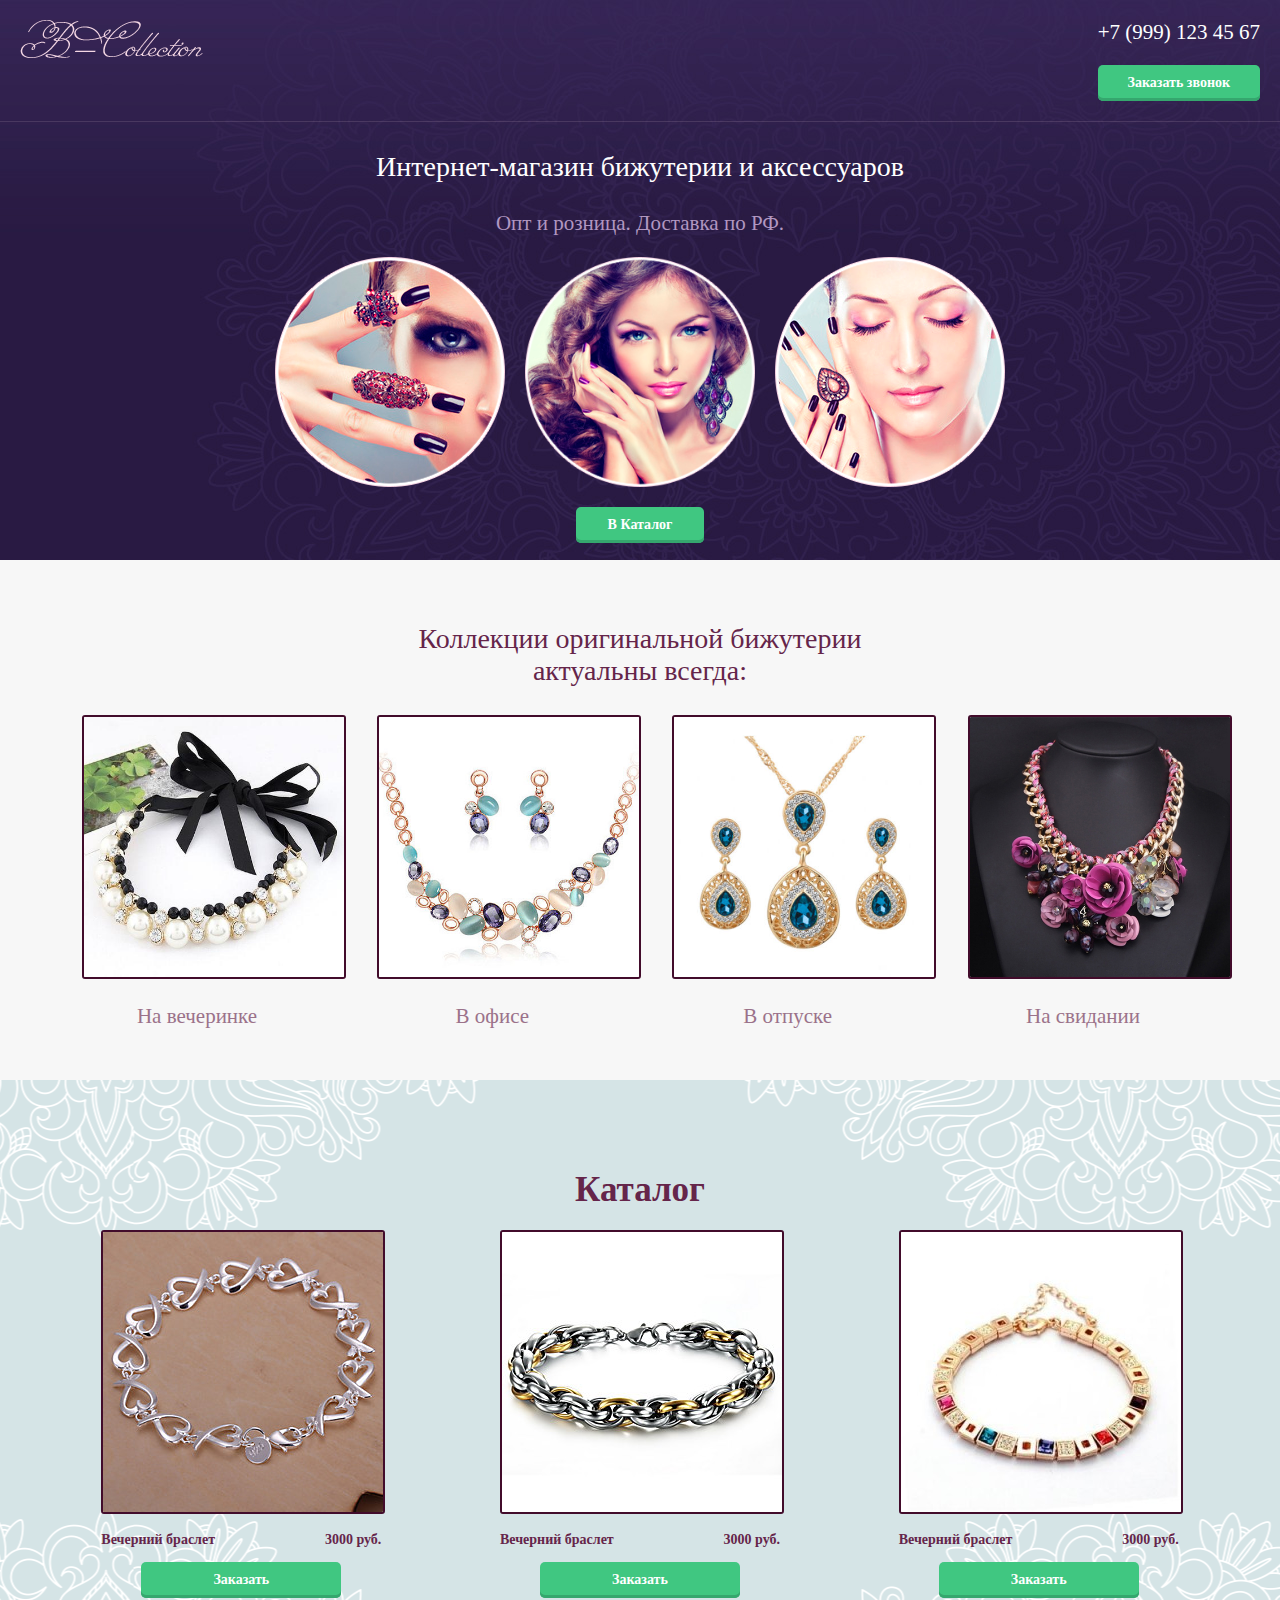
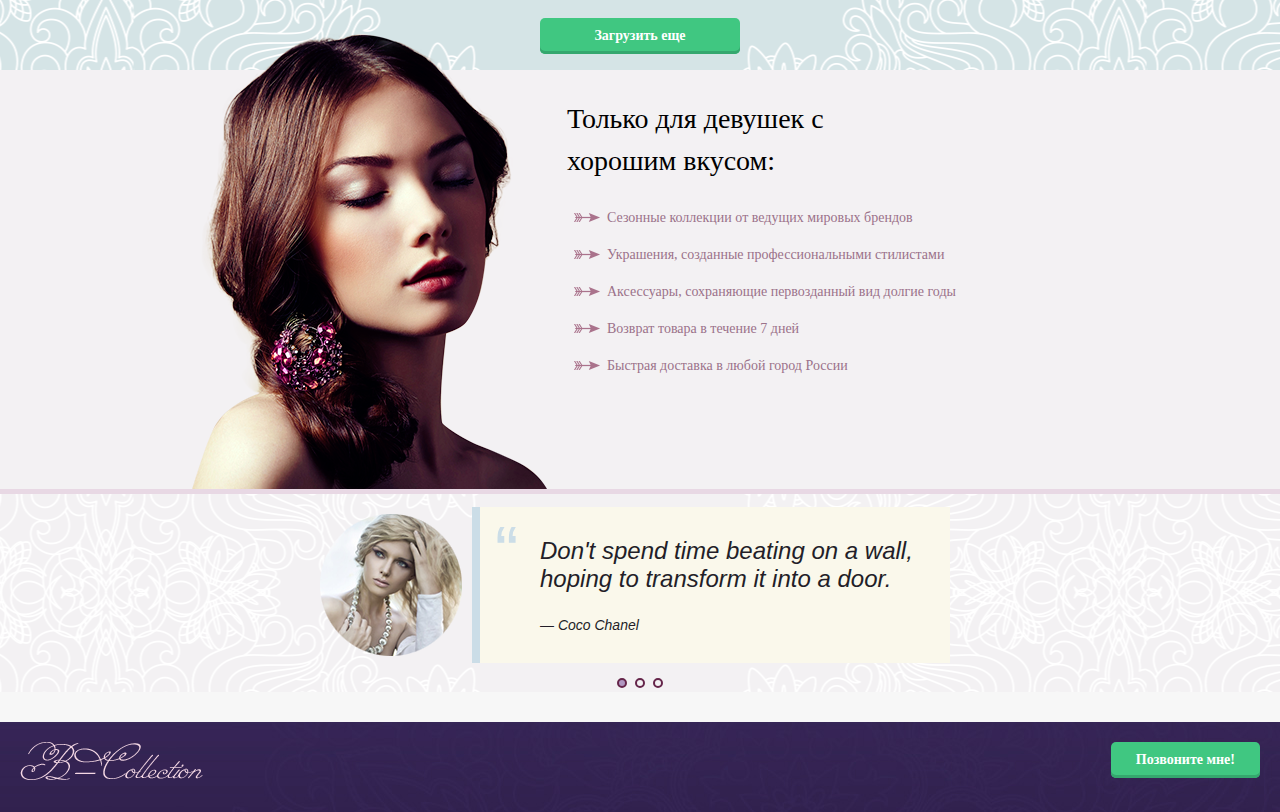
==== index.html @ 9583d6d8 "Готовый дизайн" ====
<!DOCTYPE html>
<html lang="en">

<head>
	<meta charset="UTF-8">
	<meta name="viewport" content="width=device-width, initial-scale=1">
	<title>Интернет-магазин бижутерии и аксессуаров</title>
	<link rel="stylesheet" type="text/css" href="css/style.css">
	<link rel="stylesheet" href="css/unslider.css">
<link rel="stylesheet" href="css/unslider-dots.css">
</head>

<body class="page">
	<header class="page__header">
		<div class="header-data">
			<div class="header__logo">
				<div class="header__logo_img">
					<a href="#"><img src="images/logo.png" alt="Логотип" class="logo__img"></a>
				</div>
			</div>
			<div class="header__links">
				<div class="links_phone">
					<a class="phone" href="tel:+79991234567">+7 (999) 123 45 67</a>
				</div>
				<div class="links_feedback">
					<a href="#" class="submit links__feedback_button">Заказать звонок</a>
				</div>
			</div>
		</div>
		<div class="header-catalog">
			<div class="header-line"></div>  
			<div class="catalog-about">
				<p class="about_p">Интернет-магазин бижутерии и аксессуаров</p>
			</div>
			<div class="catalog-delivery">
				<p class="delivery_p">Опт и розница. Доставка по РФ.</p>
			</div>
			<div class="catalog-images">
				<img src="images/catalog-1.png" alt="Логотип" class="catalog-images__all catalog-images__img1">
				<img src="images/catalog-2.png" alt="Логотип" class="catalog-images__all catalog-images__img2">
				<img src="images/catalog-3.png" alt="Логотип" class="catalog-images__all catalog-images__img3">
			</div>
			<div class="catalog-input">
				<a href="#" class="submit catalog-input_button">В Каталог</a>
			</div>
		</div>
	</header>
	<main class="page-main">
		<section class="main__collection">
			<p class="look_p">Коллекции оригинальной бижутерии <br> актуальны всегда:</p>
			<div class="collection__look_party">
				<div class="party-images">
					<img src="images/party-1.jpg" alt="Логотип" class="party-img">
					<p class="party-p">На вечеринке</p>
				</div>
				<div class="party-images">
					<img src="images/party-2.jpg" alt="Логотип" class="party-img">
					<p class="party-p">В офисе</p>
				</div>
				<div class="party-images">
					<img src="images/party-3.jpg" alt="Логотип" class="party-img">
					<p class="party-p">В отпуске</p>
				</div>
				<div class="party-images">
					<img src="images/party-4.jpg" alt="Логотип" class="party-img ">
					<p class="party-p">На свидании</p>
				</div>
			</div>
		</section>

		<section class="main__catalog">
			<p class="catalog_p">Каталог</p>
			<div class="collection__look_party">
				<div class="collection__catalog-images">
					<img src="images/catalog-1.jpg" alt="Логотип" class="catalog-img">
					<div class="collection-about">
						<p class="about-p">Вечерний браслет</p>
						<p class="collection-price">3000 руб.</p>
						<a href="#" class="submit look_order_button">Заказать</a>
					</div>
				</div>
				<div class="collection__catalog-images">
					<img src="images/catalog-2.jpg" alt="Логотип" class="catalog-img">
					<div class="collection-about">
						<p class="about-p">Вечерний браслет</p>
						<p class="collection-price">3000 руб.</p>
						<a href="#" class="submit look_order_button">Заказать</a>
					</div>
				</div>
				<div class="collection__catalog-images">
					<img src="images/catalog-3.jpg" alt="Логотип" class="catalog-img">
					<div class="collection-about">
						<p class="about-p">Вечерний браслет</p>
						<p class="collection-price">3000 руб.</p>
						<a href="#" class="submit look_order_button">Заказать</a>
					</div>
				</div>
			</div>
			<div class="collection__look_order">
				<a href="#" class="submit look_order_button">Загрузить еще</a>
			</div>
		</section>
		<section class="page-main__list">
			<div class="list_content">
				<div class="list_image"> 
					<img src="images/list.png" alt="" class="list_image_img"></a>
				</div>
				<div class="list_enumeration">
					<p class="list_enumeration__p_enumeration">Только для девушек с <br> хорошим вкусом:</p>
					<ul class="list_enumeration__ul_enumeration">
						<li class="list_enumeration__li">Сезонные коллекции от ведущих мировых брендов</li>
						<li class="list_enumeration__li">Украшения, созданные профессиональными стилистами</li>
						<li class="list_enumeration__li">Аксессуары, сохраняющие первозданный вид долгие годы</li>
						<li class="list_enumeration__li">Возврат товара в течение 7 дней</li>
						<li class="list_enumeration__li">Быстрая доставка в любой город России</li>
					</ul>
				</div> 
			</div>
		</section>
		<section class="main-rewiews">
			<div class="my-slider center-block-main">
				<ul class="rewiews-ul">
					<li>
					<div class="rewiews-content">
							<img src="images/rewiews-1.png" alt="Отзыв 1" class="rewiews__img">
							<blockquote class="blockquote">
							<p class="blockquote_p">Don't spend time beating on a wall, hoping to transform it into a door.</p>
							<footer>— <cite>Coco Chanel</cite></footer>
							</blockquote>
					</div>
					</li>
					<li>
					<div class="rewiews-content">
							<img src="images/rewiews-2.png" alt="Отзыв 1" class="rewiews__img">
							<blockquote class="blockquote">
							<p class="blockquote_p">Don't spend time beating on a wall, hoping to transform it into a door.</p>
							<footer>— <cite>Coco Chanel</cite></footer>
							</blockquote>
					</div>
					</li>
					<li>
					<div class="rewiews-content">
							<img src="images/rewiews-3.png" alt="Отзыв 1" class="rewiews__img">
							<blockquote class="blockquote">
							<p class="blockquote_p">Don't spend time beating on a wall, hoping to transform it into a door.</p>
							<footer>— <cite>Coco Chanel</cite></footer>
							</blockquote>
					</div>
					</li>
				</ul>
			</div>
		</section>
	</main>
	<footer class="page__footer">
		<div class="footer__logo">
			<div class="footer__logo_img">
				<a href="#"><img src="images/logo.png" alt="Логотип" class="logo__img"></a>
			</div>
		</div>
		<div class="header__links">
			<div class="links_feedback">
				<a href="#" class="submit links__feedback_button">Позвоните мне!</a>
			</div>
		</div>
	</footer>
	<script src="http://code.jquery.com/jquery-2.1.4.min.js"></script>
<script src="js/unslider-min.js"></script>
<script>
		jQuery(document).ready(function($) {
			$('.my-slider').unslider({
				autoplay:true,
				arrows:false
			});
		});
</script>

<script>
	function setEqualHeight(columns) { 
		var tallestcolumn = 0; 
		columns.each( function() { 
			currentHeight = $(this).height(); 
			if(currentHeight > tallestcolumn) { tallestcolumn = currentHeight; } } ); 
			columns.height(tallestcolumn); 
		} 
		
		$(document).ready(function() { setEqualHeight($(".block4-main-content")); });
</script>
</body>
</html>
---- css/style.css ----
.page {
    width: 100%;
    margin: 0;
    background-color: #f7f7f7;
    font-family: Oswald, Tahoma;
    font-size: 14px;
}

.page__header {
    height: 560px;
    background-image: url('../images/header-background.jpg');
}

.header__logo {
    float: left;
}

.header__logo_img {
    padding: 20px;
}

.header__links {
    float: right;
    padding: 20px;
}

.links_phone {
    margin-bottom: 20px;
}

.phone {
    font-size: 1.5em;
    text-decoration: none;
    color: white;
}

.submit {
    text-decoration: none;
    padding: 10px 25px 10px 25px;
    border-radius: 5px;
    text-align: center;
    display: inline-block;
}

.links__feedback_button {
    font-weight: 700;
    color: white;
    background: rgb(64, 199, 129);
    box-shadow: 0 -3px rgb(53, 167, 110) inset;
    transition: 0.2s;
    display: block;
}
.header-catalog {
    margin: 0 auto;
    width: 100%;
    clear: both;

}
.header-line {
    min-height: 2px;
    background-repeat: repeat-x;
    background-image: url('../images/header-line.png');
}

.about_p {
    font-size: 2em;
    text-align: center;
    color: white;
}

.delivery_p {
    font-size: 1.5em;
    text-align: center;
    color: #b197c1;
}
.catalog-images {
    width: 730px;
    margin: 0 auto;
    height: 230px;
}
.catalog-images__all {
    width: 230px;
    height: 230px;
    margin-right: 20px;
    float: left;
}

.catalog-images__img3 {
    float: right;
    margin-right: 0;
}
.catalog-input {
    width: 10%;
    margin: 0 auto;
    margin-top: 20px;
}
.catalog-input_button {
    font-weight: 700;
    color: white;
    background: rgb(64, 199, 129);
    box-shadow: 0 -3px rgb(53, 167, 110) inset;
    transition: 0.2s;
    display: block;
}
.main__collection {
    height: 450px;
    padding: 35px 0 35px 0;
}
.look_p {
    font-size: 2em;
    text-align: center;
    color: #65254A;
}
.collection__look_party {
    width: 90%;
    margin: 0 auto;
    display: block;
    text-align: center;
}

.party-images {
    width: 20%;
    margin-right: 5.333%;
    display: inline-block;
    vertical-align: middle;
}
.collection__look_party :last-child {
    margin-right: 0px;
}
.party-img {
    height: 260px;
    width: 260px;
    color: #9b728a;
    border: 2px solid #420C2B;
    border-radius: 3px;
}
.party-p {
    font-size: 1.5em;
    text-align: center;
    color: #9b728a;
}
.main__catalog {
    height: 520px;
    padding: 25px 0 0 0;
    width: 100%;
    padding-top: 70px;
     background: 
    url('../images/page-main__request.png')  50% 0% repeat-x, 
   #d5e4e6 url('../images/page-main__request_bottom.png') 50% 100% repeat-x
}
.collection__catalog-images {
    width: 280px;
    margin-right: 10%;
    display: inline-block;
    vertical-align: middle;
   
}
.catalog-img {
    height: 280px;
    width: 280px;
    color: #9b728a;
    border: 2px solid #420C2B;
    border-radius: 3px;
}
.catalog_p {
    font-size: 2.5em;
    text-align: center;
    color: #65254A;
    margin: 20px;
    font-weight: bold;
}
.collection-about {
    width: 100%;
    font-weight: bold;
    color: #65254A;
}
.about-p {
    display: inline-block;
    font-size: 1em;
    float: left;
}
.collection-price {
    display: inline-block;
    float: right;
}

.collection__look_order {
    margin-top: 20px;
    text-align: center;
}
.look_order_button {
    width: 150px;
    font-weight: 700;
    color: white;
    background: rgb(64, 199, 129);
    box-shadow: 0 -3px rgb(53, 167, 110) inset;
    transition: 0.2s;
    text-align: center;
    
}
.page-main__list {
    height: 424px;
    width: 100%;
    background-color: #f3f1f3;
    background-position: 0% 100%;
    background-repeat: repeat-x;
    background-image: url('../images/10_12.png');

}
.list_content{
    width: 70%;
    display: block;
    margin: 0 auto;
    height: 100%;
}
.list_image {
    float: left;
    margin-right: 20px;
    height: 400px;
    display: block;

}
.list_image_img {
    position: relative;
    top: -37px;*/
   
}
.list_enumeration {
   display: block;
   height: 400px;
   text-align: left;
   float: left;
}
.list_enumeration__p_enumeration {
    font-size: 2em;
    color: black;
    text-align: left;
    vertical-align: baseline;
    line-height: 1.5em;
}

.list_enumeration__ul_enumeration {
    list-style-image: url('../images/array.png');
     color: #9b728a;
}
.list_enumeration__li {
    margin-top: 1.5em;
}
.main-rewiews {
    width: 100%;
    margin: 0 auto;
    background: 
    url('../images/page-main__request.png')  50% 0% repeat-x, 
   #f3f1f3 url('../images/page-main__request_bottom.png') 50% 100% repeat-x;
}
.rewiews-content {
   width: 50%;
   margin: 20px auto; 
   height: 142px;
   display: flex;
   align-items: center;
   
}

.rewiews__img {
    width: 142px;
    height: 142px;
    display: inline-block;
}
.rewiews-ul {
   list-style-type: none; 
   padding: 0;
   margin: 0;
}

.blockquote {
margin: 0 10px;
color: #231E28;
padding: 30px 30px 30px 60px;
border-left: 8px solid #CBDDE7;
position: relative;
background: #FAF8EB;
font-family: 'Lato', sans-serif;
font-weight: 300;
}
.blockquote:before{
content: "\201C";
font-family: Arial;
color: #CBDDE7;
font-size: 70px;
position: absolute;
left: 15px;
top: 5px;
}
.blockquote_p {
font-style: italic;
font-size: 24px;
margin-top: 0;  
}


/*==========Подвал==============*/
.page__footer {
    height: 90px;
    background-image: url('../images/header-background.jpg');
   /* clear: both;*/
}
.footer__logo {
    float: left;
}
.footer__logo_img {
    padding: 20px;
}
/*=================================*/
---- css/unslider.css ----
.unslider{overflow:auto;margin:0 0 30px 0;padding:0}.unslider-wrap{position:relative}.unslider-wrap.unslider-carousel>li{float:left}.unslider-vertical>ul{height:100%}.unslider-vertical li{float:none;width:100%}.unslider-fade{position:relative}.unslider-fade .unslider-wrap li{position:absolute;left:0;top:0;right:0;z-index:8}.unslider-fade .unslider-wrap li.unslider-active{z-index:10}.unslider li,.unslider ol,.unslider ul{list-style:none;margin:0;padding:0;border:none}.unslider-arrow{position:absolute;left:20px;z-index:2;cursor:pointer}.unslider-arrow.next{left:auto;right:20px}
---- css/unslider-dots.css ----
/**
 *   Here's where everything gets included. You don't need
 *   to change anything here, and doing so might break
 *   stuff. Here be dragons and all that.
 */
/**
 *   Default variables
 *
 *   While these can be set with JavaScript, it's probably
 *   better and faster to just set them here, compile to
 *   CSS and include that instead to use some of that
 *   hardware-accelerated goodness.
 */
.unslider-nav ol {
  list-style: none;
  text-align: center;
}
.unslider-nav ol li {
  display: inline-block;
  width: 6px;
  height: 6px;
  margin: 0 4px;
  background: transparent;
  border-radius: 5px;
  overflow: hidden;
  text-indent: -999em;
  border: 2px solid #65254A;
  cursor: pointer;
}
.unslider-nav ol li.unslider-active {
  background: #b197c1;
  cursor: default;
}
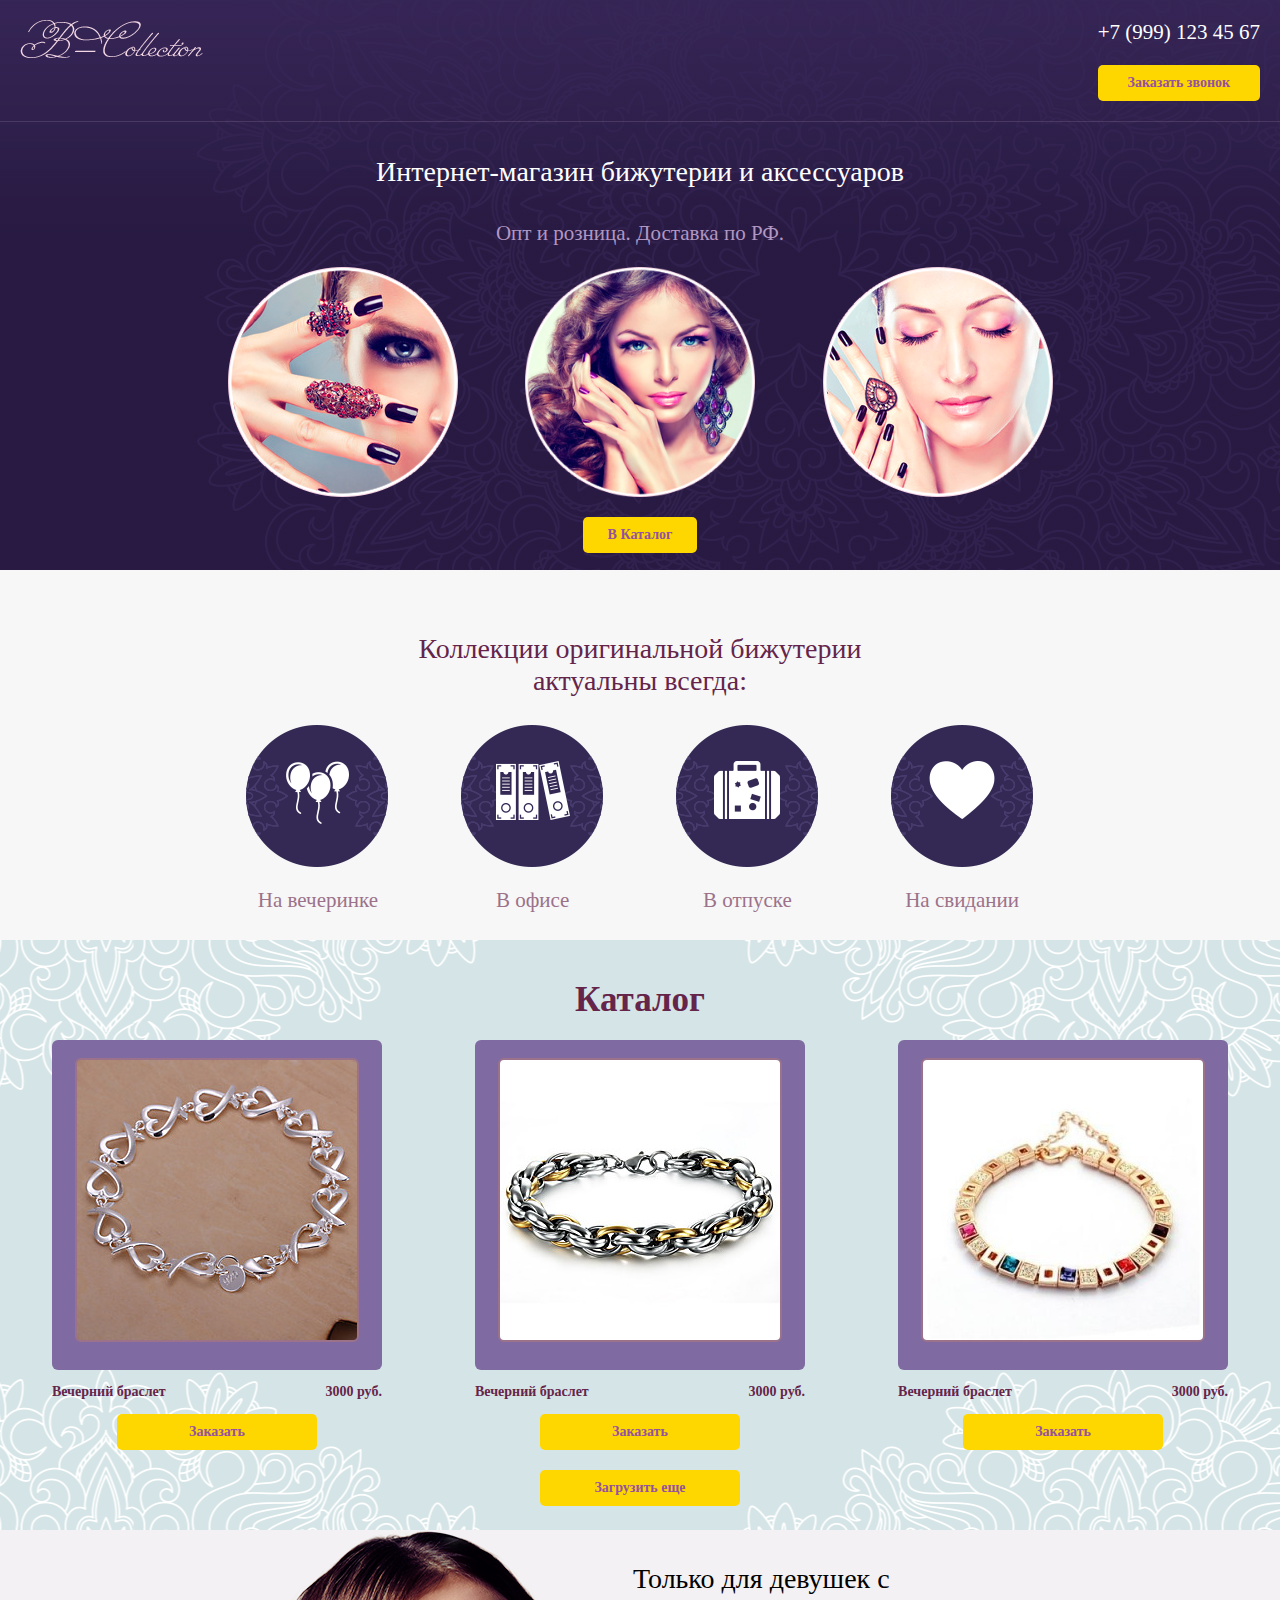
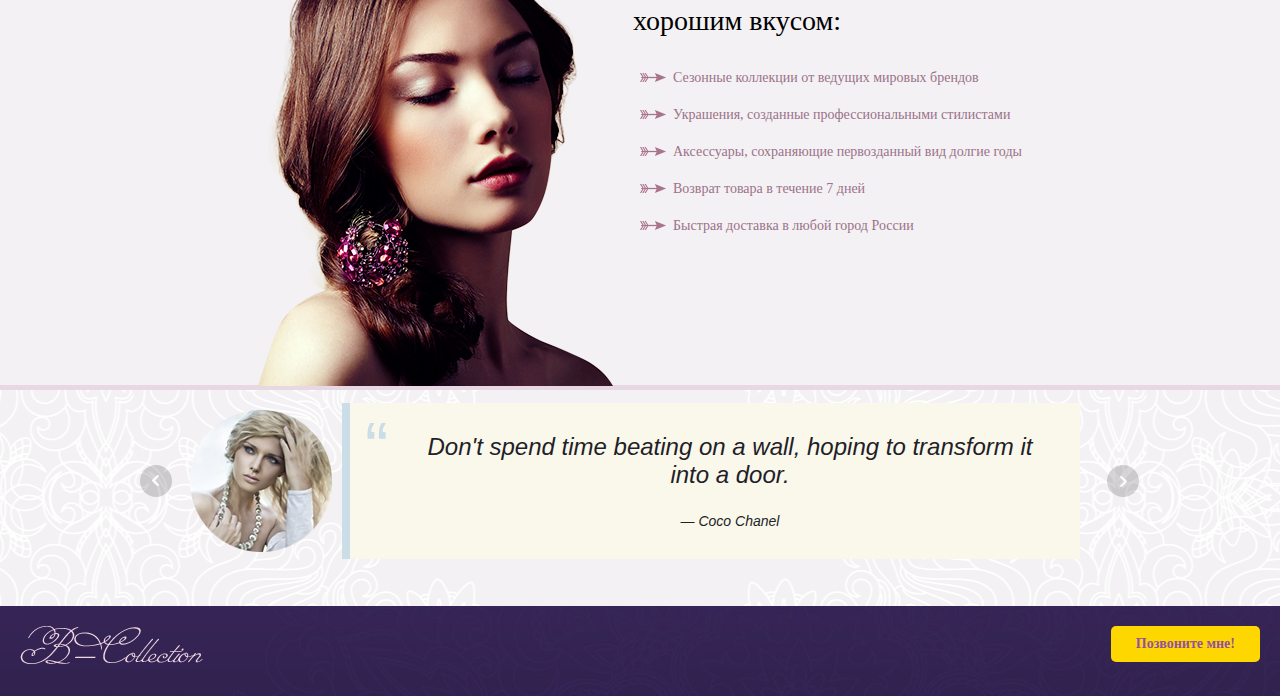
==== commit 4bc57894: "Исправления и допилы" ====
--- a/index.html
+++ b/index.html
@@ -7,7 +7,8 @@
 	<title>Интернет-магазин бижутерии и аксессуаров</title>
 	<link rel="stylesheet" type="text/css" href="css/style.css">
 	<link rel="stylesheet" href="css/unslider.css">
-<link rel="stylesheet" href="css/unslider-dots.css">
+	<!-- <link rel="stylesheet" href="css/unslider-dots.css"> -->
+	<link rel="stylesheet" href="css/jquery-ui.css">
 </head>
 
 <body class="page">
@@ -23,8 +24,23 @@
 					<a class="phone" href="tel:+79991234567">+7 (999) 123 45 67</a>
 				</div>
 				<div class="links_feedback">
-					<a href="#" class="submit links__feedback_button">Заказать звонок</a>
-				</div>
+					<div id="form-wrap">
+						<form action="add_comment.php" method="post" class="form">
+							<p>
+								<label class="form_label" for="comment-author">Имя:</label>
+								<input  class="form_input" type="text" name="comment-author" id="comment-author">
+							</p>
+							<p>
+								<label class="form_label" for="comment-phone">Телефон:</label>
+								<input class="form_input" type="text" name="comment-text" id="comment-text">
+							</p>
+						</form>
+					</div>
+					<a  class="open-form submit links__feedback_button">Заказать звонок</a>
+					<div id="loader"><span></span></div>
+					<div id="errors"></div>
+<div id="errorsss"></div>
+
 			</div>
 		</div>
 		<div class="header-catalog">
@@ -41,38 +57,51 @@
 				<img src="images/catalog-3.png" alt="Логотип" class="catalog-images__all catalog-images__img3">
 			</div>
 			<div class="catalog-input">
-				<a href="#" class="submit catalog-input_button">В Каталог</a>
+				<a href="#catalog" class="submit catalog-input_button">В Каталог</a>
 			</div>
 		</div>
 	</header>
 	<main class="page-main">
 		<section class="main__collection">
-			<p class="look_p">Коллекции оригинальной бижутерии <br> актуальны всегда:</p>
+			<p class="look_p look_p_max">Коллекции оригинальной бижутерии <br> актуальны всегда:</p>
+			<p class="look_p look_p_min">Коллекции оригинальной бижутерии <br> актуальны всегда!</p>
 			<div class="collection__look_party">
 				<div class="party-images">
-					<img src="images/party-1.jpg" alt="Логотип" class="party-img">
+					<div class="party-images-background">
+						<img src="images/party-1.png" alt="Логотип" class="party-img">
+					</div>
 					<p class="party-p">На вечеринке</p>
+
 				</div>
 				<div class="party-images">
-					<img src="images/party-2.jpg" alt="Логотип" class="party-img">
+					<div class="party-images-background">
+						<img src="images/party-2.png" alt="Логотип" class="party-img">
+					</div>
 					<p class="party-p">В офисе</p>
+
 				</div>
 				<div class="party-images">
-					<img src="images/party-3.jpg" alt="Логотип" class="party-img">
+					<div class="party-images-background">
+						<img src="images/party-3.png" alt="Логотип" class="party-img">
+					</div>
 					<p class="party-p">В отпуске</p>
 				</div>
 				<div class="party-images">
-					<img src="images/party-4.jpg" alt="Логотип" class="party-img ">
+					<div class="party-images-background">
+						<img src="images/party-4.png" alt="Логотип" class="party-img ">
+					</div>
 					<p class="party-p">На свидании</p>
 				</div>
 			</div>
 		</section>
 
-		<section class="main__catalog">
+		<section id="catalog" class="main__catalog">
 			<p class="catalog_p">Каталог</p>
-			<div class="collection__look_party">
-				<div class="collection__catalog-images">
-					<img src="images/catalog-1.jpg" alt="Логотип" class="catalog-img">
+			<div class="collection__look_catalog">
+				<div class="collection__catalog-images first_catalog-images">
+					<div class="catalog-images-background">
+						<img src="images/catalog-1.jpg" alt="Логотип" class="catalog-img">
+					</div>
 					<div class="collection-about">
 						<p class="about-p">Вечерний браслет</p>
 						<p class="collection-price">3000 руб.</p>
@@ -80,7 +109,9 @@
 					</div>
 				</div>
 				<div class="collection__catalog-images">
-					<img src="images/catalog-2.jpg" alt="Логотип" class="catalog-img">
+					<div class="catalog-images-background">
+						<img src="images/catalog-2.jpg" alt="Логотип" class="catalog-img">
+					</div>
 					<div class="collection-about">
 						<p class="about-p">Вечерний браслет</p>
 						<p class="collection-price">3000 руб.</p>
@@ -88,7 +119,9 @@
 					</div>
 				</div>
 				<div class="collection__catalog-images">
-					<img src="images/catalog-3.jpg" alt="Логотип" class="catalog-img">
+					<div class="catalog-images-background">
+						<img src="images/catalog-3.jpg" alt="Логотип" class="catalog-img">
+					</div>
 					<div class="collection-about">
 						<p class="about-p">Вечерний браслет</p>
 						<p class="collection-price">3000 руб.</p>
@@ -97,93 +130,178 @@
 				</div>
 			</div>
 			<div class="collection__look_order">
-				<a href="#" class="submit look_order_button">Загрузить еще</a>
+			<a href="#" class="submit look_order_button load-button">Загрузить еще</a>
 			</div>
 		</section>
-		<section class="page-main__list">
-			<div class="list_content">
-				<div class="list_image"> 
-					<img src="images/list.png" alt="" class="list_image_img"></a>
-				</div>
-				<div class="list_enumeration">
-					<p class="list_enumeration__p_enumeration">Только для девушек с <br> хорошим вкусом:</p>
-					<ul class="list_enumeration__ul_enumeration">
-						<li class="list_enumeration__li">Сезонные коллекции от ведущих мировых брендов</li>
-						<li class="list_enumeration__li">Украшения, созданные профессиональными стилистами</li>
-						<li class="list_enumeration__li">Аксессуары, сохраняющие первозданный вид долгие годы</li>
-						<li class="list_enumeration__li">Возврат товара в течение 7 дней</li>
-						<li class="list_enumeration__li">Быстрая доставка в любой город России</li>
+			<section class="page-main__list">
+				<div class="list_content">
+					<div class="list_image"> 
+						<img src="images/list.png" alt="" class="list_image_img"></a>
+					</div>
+					<div class="list_enumeration">
+						<p class="list_enumeration__p_enumeration enumeration_p_max ">Только для девушек с <br> хорошим вкусом:</p>
+						<p class="list_enumeration__p_enumeration enumeration_p_min">Для девушек с хорошим вкусом:</p>
+						<ul class="list_enumeration__ul_enumeration">
+							<li class="list_enumeration__li">Сезонные коллекции от ведущих мировых брендов</li>
+							<li class="list_enumeration__li">Украшения, созданные профессиональными стилистами</li>
+							<li class="list_enumeration__li">Аксессуары, сохраняющие первозданный вид долгие годы</li>
+							<li class="list_enumeration__li">Возврат товара в течение 7 дней</li>
+							<li class="list_enumeration__li">Быстрая доставка в любой город России</li>
+						</ul>
+					</div> 
+				</div>
+			</section>
+			<section class="main-rewiews">
+			<div class="rewiews-block">
+				<div class="my-slider center-block-main">
+					<ul class="rewiews-ul">
+						<li>
+							<div class="rewiews-content">
+								<img src="images/rewiews-1.png" alt="Отзыв 1" class="rewiews__img">
+								<blockquote class="blockquote">
+									<p class="blockquote_p">Don't spend time beating on a wall, hoping to transform it into a door.</p>
+									<footer>— <cite>Coco Chanel</cite></footer>
+								</blockquote>
+							</div>
+						</li>
+						<li>
+							<div class="rewiews-content">
+								<img src="images/rewiews-2.png" alt="Отзыв 1" class="rewiews__img">
+								<blockquote class="blockquote">
+									<p class="blockquote_p">Don't spend time beating on a wall, hoping to transform it into a door.</p>
+									<footer>— <cite>Coco Chanel</cite></footer>
+								</blockquote>
+							</div>
+						</li>
+						<li>
+							<div class="rewiews-content">
+								<img src="images/rewiews-3.png" alt="Отзыв 1" class="rewiews__img">
+								<blockquote class="blockquote">
+									<p class="blockquote_p">Don't spend time beating on a wall, hoping to transform it into a door.</p>
+									<footer>— <cite>Coco Chanel</cite></footer>
+								</blockquote>
+							</div>
+						</li>
 					</ul>
-				</div> 
-			</div>
-		</section>
-		<section class="main-rewiews">
-			<div class="my-slider center-block-main">
-				<ul class="rewiews-ul">
-					<li>
-					<div class="rewiews-content">
-							<img src="images/rewiews-1.png" alt="Отзыв 1" class="rewiews__img">
-							<blockquote class="blockquote">
-							<p class="blockquote_p">Don't spend time beating on a wall, hoping to transform it into a door.</p>
-							<footer>— <cite>Coco Chanel</cite></footer>
-							</blockquote>
-					</div>
-					</li>
-					<li>
-					<div class="rewiews-content">
-							<img src="images/rewiews-2.png" alt="Отзыв 1" class="rewiews__img">
-							<blockquote class="blockquote">
-							<p class="blockquote_p">Don't spend time beating on a wall, hoping to transform it into a door.</p>
-							<footer>— <cite>Coco Chanel</cite></footer>
-							</blockquote>
-					</div>
-					</li>
-					<li>
-					<div class="rewiews-content">
-							<img src="images/rewiews-3.png" alt="Отзыв 1" class="rewiews__img">
-							<blockquote class="blockquote">
-							<p class="blockquote_p">Don't spend time beating on a wall, hoping to transform it into a door.</p>
-							<footer>— <cite>Coco Chanel</cite></footer>
-							</blockquote>
-					</div>
-					</li>
-				</ul>
-			</div>
-		</section>
-	</main>
-	<footer class="page__footer">
-		<div class="footer__logo">
-			<div class="footer__logo_img">
-				<a href="#"><img src="images/logo.png" alt="Логотип" class="logo__img"></a>
-			</div>
-		</div>
-		<div class="header__links">
-			<div class="links_feedback">
-				<a href="#" class="submit links__feedback_button">Позвоните мне!</a>
-			</div>
-		</div>
-	</footer>
-	<script src="http://code.jquery.com/jquery-2.1.4.min.js"></script>
-<script src="js/unslider-min.js"></script>
-<script>
-		jQuery(document).ready(function($) {
-			$('.my-slider').unslider({
-				autoplay:true,
-				arrows:false
+				</div>
+			</div>
+			</section>
+		</main>
+		<footer class="page__footer">
+			<div class="footer__logo">
+				<div class="footer__logo_img">
+					<a href="#"><img src="images/logo.png" alt="Логотип" class="logo__img"></a>
+				</div>
+			</div>
+			<div class="header__links">
+				<div class="links_feedback">
+					<a href="#" class="submit links__feedback_button">Позвоните мне!</a>
+				</div>
+			</div>
+		</footer>
+		<script src="http://code.jquery.com/jquery-2.1.4.min.js"></script>
+		<script src="js/unslider-min.js"></script>
+		<script src="js/jquery-ui.min.js"></script>
+		<script>
+			jQuery(document).ready(function($) {
+				$('.my-slider').unslider({
+					autoplay:true,
+					nav: false,
+					arrows:true
+				});
 			});
-		});
-</script>
-
-<script>
-	function setEqualHeight(columns) { 
-		var tallestcolumn = 0; 
-		columns.each( function() { 
-			currentHeight = $(this).height(); 
-			if(currentHeight > tallestcolumn) { tallestcolumn = currentHeight; } } ); 
-			columns.height(tallestcolumn); 
-		} 
-		
-		$(document).ready(function() { setEqualHeight($(".block4-main-content")); });
-</script>
-</body>
-</html>+		</script>
+		<script>
+			$(document).ready(function(){
+				$('#errors').dialog({
+					autoOpen: false,
+					width: 450,
+					modal: true,
+					title: 'Сообщение:',
+					show: {effect: 'slide', duration: 700},
+					hide: {effect: 'explode', duration: 700},
+				});
+								$('#errorsss').dialog({
+					autoOpen: false,
+					width: 450,
+					modal: true,
+					title: 'Сообщение:',
+					show: {effect: 'slide', duration: 700},
+					hide: {effect: 'explode', duration: 700},
+				});
+				$('#form-wrap').dialog({
+					autoOpen: false,
+					width: 350,
+					modal: true,
+					title: 'Введите ваши данные',
+					resizable: false,
+					draggable: false,
+					show: {effect: 'slide', duration: 700},
+					hide: {effect: 'explode', duration: 700},
+					buttons: {
+						"Ждать звонок!": function(){
+							var commentAuthor = $.trim($('#comment-author').val());
+							var commentText = $.trim($('#comment-text').val());
+
+							if(commentText == '' || commentAuthor == ''){
+								alert('Все поля обязательны к заполнению');
+								return;
+							}
+							$('#comment-text').val('');
+							$(this).dialog('close');
+							$.ajax({
+								url: 'add_comment.php',
+								type: 'POST',
+								data: {commentAuthor: commentAuthor, commentText: commentText},
+								beforeSend: function(){
+									$('#loader').fadeIn();
+								},
+								success: function(res){
+									var result = JSON.parse(res);
+									if(result.answer == 'Комментарий добавлен!'){
+									}
+										else{
+										// если комментарий не добавлен
+										$('#errors').text(result.answer);
+										$('#errors').delay(1000).queue(function(){
+											$(this).dialog('open');
+											$(this).dequeue();
+										});
+										/*$('#errors').delay(1000).queue(function(next){
+											$(this).dialog('open');
+											next();
+										});*/
+									}
+								},
+								error: function(){
+									alert("Ошибка!");
+								},
+								complete: function(){
+									$('#loader').delay(1000).fadeOut();					 
+								}
+							});
+						},
+						"Отмена": function(){
+							$(this).dialog('close');
+							$('#comment-text').val('');
+						}
+					}
+				});
+				$('.open-form').click(function(){
+					$('#form-wrap').dialog('open');
+				});
+			});
+		</script>
+<!-- 		<script>
+			function setEqualHeight(columns) { 
+				var tallestcolumn = 0; 
+				columns.each( function() { 
+					currentHeight = $(this).height(); 
+					if(currentHeight > tallestcolumn) { tallestcolumn = currentHeight; } } ); 
+				columns.height(tallestcolumn); 
+			} 
+
+			$(document).ready(function() { setEqualHeight($(".block4-main-content")); });
+		</script> -->
+	</body>
+	</html>--- a/css/style.css
+++ b/css/style.css
@@ -5,56 +5,47 @@
     font-family: Oswald, Tahoma;
     font-size: 14px;
 }
-
 .page__header {
-    height: 560px;
+    height: 570px;
     background-image: url('../images/header-background.jpg');
 }
-
 .header__logo {
     float: left;
 }
-
 .header__logo_img {
     padding: 20px;
 }
-
 .header__links {
     float: right;
     padding: 20px;
 }
-
 .links_phone {
     margin-bottom: 20px;
 }
-
 .phone {
     font-size: 1.5em;
     text-decoration: none;
     color: white;
 }
-
 .submit {
     text-decoration: none;
     padding: 10px 25px 10px 25px;
     border-radius: 5px;
     text-align: center;
     display: inline-block;
-}
-
+    background: gold;
+    color: #9451A0;
+    cursor: pointer;
+}
 .links__feedback_button {
     font-weight: 700;
-    color: white;
-    background: rgb(64, 199, 129);
-    box-shadow: 0 -3px rgb(53, 167, 110) inset;
     transition: 0.2s;
     display: block;
 }
 .header-catalog {
     margin: 0 auto;
     width: 100%;
-    clear: both;
-
+    clear: both; 
 }
 .header-line {
     min-height: 2px;
@@ -63,6 +54,7 @@
 }
 
 .about_p {
+    padding: 5px;
     font-size: 2em;
     text-align: center;
     color: white;
@@ -74,36 +66,35 @@
     color: #b197c1;
 }
 .catalog-images {
-    width: 730px;
+    height: 230px;
+    display: block;
     margin: 0 auto;
-    height: 230px;
+    text-align: center;
 }
 .catalog-images__all {
     width: 230px;
     height: 230px;
-    margin-right: 20px;
-    float: left;
-}
-
+    margin-right: 5%;
+    display: inline-block;
+}
 .catalog-images__img3 {
-    float: right;
     margin-right: 0;
 }
+
 .catalog-input {
-    width: 10%;
-    margin: 0 auto;
-    margin-top: 20px;
+ /*   width: 150px;*/
+ display: bloсk;
+ text-align: center;
+ margin: 0 auto;
+ margin-top: 20px;
 }
 .catalog-input_button {
     font-weight: 700;
-    color: white;
-    background: rgb(64, 199, 129);
-    box-shadow: 0 -3px rgb(53, 167, 110) inset;
     transition: 0.2s;
-    display: block;
+    display: inline-block;
 }
 .main__collection {
-    height: 450px;
+    height: 300px;
     padding: 35px 0 35px 0;
 }
 .look_p {
@@ -111,28 +102,45 @@
     text-align: center;
     color: #65254A;
 }
+.look_p_max {
+    display: block;
+}
+.look_p_min {
+    display: none;
+}
 .collection__look_party {
-    width: 90%;
     margin: 0 auto;
     display: block;
     text-align: center;
-}
-
-.party-images {
-    width: 20%;
-    margin-right: 5.333%;
-    display: inline-block;
-    vertical-align: middle;
 }
 .collection__look_party :last-child {
     margin-right: 0px;
 }
+.party-images {
+    width: 143px;
+    margin-right: 5.333%;
+    display: inline-block;
+    vertical-align: middle;
+}
+.party-images-background {
+    height: 142px;
+    width: 143px;
+    background-image: url('../images/party-background.png');
+
+}
+.collection__look_catalog {
+    margin: 0 auto;
+    display: block;
+    text-align: center;
+}
+.collection__look_catalog :last-child {
+    margin-right: 0px;
+}
 .party-img {
-    height: 260px;
-    width: 260px;
-    color: #9b728a;
-    border: 2px solid #420C2B;
-    border-radius: 3px;
+   position: relative;
+   margin:auto;
+   top: 25%;
+   left: 0%;
 }
 .party-p {
     font-size: 1.5em;
@@ -140,27 +148,38 @@
     color: #9b728a;
 }
 .main__catalog {
-    height: 520px;
-    padding: 25px 0 0 0;
+    height: 570px;
+    padding: 10px 0 0 0;
     width: 100%;
-    padding-top: 70px;
-     background: 
+    padding-top: 20px;
+    background: 
     url('../images/page-main__request.png')  50% 0% repeat-x, 
-   #d5e4e6 url('../images/page-main__request_bottom.png') 50% 100% repeat-x
+    #d5e4e6 url('../images/page-main__request_bottom.png') 50% 100% repeat-x
 }
 .collection__catalog-images {
-    width: 280px;
-    margin-right: 10%;
+    width: 330px;
+    margin-right: 7%;
     display: inline-block;
     vertical-align: middle;
-   
-}
+}
+
+
+
+.catalog-images-background{
+    width: 330px;
+    height: 330px;
+    background-color: #7F6BA1;
+    border-radius: 6px;
+}
+
 .catalog-img {
     height: 280px;
     width: 280px;
     color: #9b728a;
-    border: 2px solid #420C2B;
-    border-radius: 3px;
+    border: 2px solid #9b728a;;
+    border-radius: 6px;
+    margin: 18px 0;
+
 }
 .catalog_p {
     font-size: 2.5em;
@@ -191,78 +210,99 @@
 .look_order_button {
     width: 150px;
     font-weight: 700;
-    color: white;
-    background: rgb(64, 199, 129);
-    box-shadow: 0 -3px rgb(53, 167, 110) inset;
     transition: 0.2s;
     text-align: center;
-    
-}
+}
+
 .page-main__list {
-    height: 424px;
+    height: 460px;
     width: 100%;
     background-color: #f3f1f3;
     background-position: 0% 100%;
     background-repeat: repeat-x;
     background-image: url('../images/10_12.png');
-
-}
+    display: block;
+    text-align: center;
+}
+
 .list_content{
-    width: 70%;
-    display: block;
-    margin: 0 auto;
-    height: 100%;
+   /* width: 44%;*/
+   display: inline-block;
+   text-align: center;
+   /* margin: 0 auto;*/
+   height: 100%;  
 }
 .list_image {
     float: left;
     margin-right: 20px;
-    height: 400px;
-    display: block;
-
-}
-.list_image_img {
+    height: 456px;
+    display: block;
+}
+
+/*.list_image_img {
     position: relative;
-    top: -37px;*/
+    top: -37px;
    
-}
-.list_enumeration {
-   display: block;
-   height: 400px;
-   text-align: left;
-   float: left;
-}
-.list_enumeration__p_enumeration {
+    }*/
+
+    .list_enumeration {
+       display: block;
+       height: 400px;
+       text-align: left;
+       float: left;
+
+   }
+
+   .list_enumeration__p_enumeration {
     font-size: 2em;
     color: black;
     text-align: left;
     vertical-align: baseline;
     line-height: 1.5em;
 }
+.enumeration_p_max {
+    display: block;
+
+}
+.enumeration_p_min {
+ display: none;
+}
 
 .list_enumeration__ul_enumeration {
     list-style-image: url('../images/array.png');
-     color: #9b728a;
+    color: #9b728a;
 }
 .list_enumeration__li {
     margin-top: 1.5em;
 }
 .main-rewiews {
-    width: 100%;
-    margin: 0 auto;
+    display: block;
+    text-align: center;
     background: 
     url('../images/page-main__request.png')  50% 0% repeat-x, 
-   #f3f1f3 url('../images/page-main__request_bottom.png') 50% 100% repeat-x;
-}
-.rewiews-content {
-   width: 50%;
-   margin: 20px auto; 
-   height: 142px;
-   display: flex;
-   align-items: center;
-   
-}
-
-.rewiews__img {
+    #f3f1f3 url('../images/page-main__request_bottom.png') 50% 100% repeat-x;
+}
+.rewiews-block{
+    width: 1000px;
+    display: inline-block;
+    text-align: center;
+}
+
+/*@media screen and (max-width: 850px) {
+    .rewiews-block{
+        width: 750px;
+        display: block;
+        margin: 0 auto;
+    }
+    }*/
+    .rewiews-content {
+       margin: 20px auto; 
+       height: 142px;
+       display: flex;
+       align-items: center;
+   }
+
+   .rewiews__img {
     width: 142px;
     height: 142px;
     display: inline-block;
@@ -274,36 +314,35 @@
 }
 
 .blockquote {
-margin: 0 10px;
-color: #231E28;
-padding: 30px 30px 30px 60px;
-border-left: 8px solid #CBDDE7;
-position: relative;
-background: #FAF8EB;
-font-family: 'Lato', sans-serif;
-font-weight: 300;
+    margin: 0 10px;
+    color: #231E28;
+    padding: 30px 30px 30px 60px;
+    border-left: 8px solid #CBDDE7;
+    position: relative;
+    background: #FAF8EB;
+    font-family: 'Lato', sans-serif;
+    font-weight: 300;
 }
 .blockquote:before{
-content: "\201C";
-font-family: Arial;
-color: #CBDDE7;
-font-size: 70px;
-position: absolute;
-left: 15px;
-top: 5px;
+    content: "\201C";
+    font-family: Arial;
+    color: #CBDDE7;
+    font-size: 70px;
+    position: absolute;
+    left: 15px;
+    top: 5px;
 }
 .blockquote_p {
-font-style: italic;
-font-size: 24px;
-margin-top: 0;  
-}
-
+    font-style: italic;
+    font-size: 24px;
+    margin-top: 0;  
+}
 
 /*==========Подвал==============*/
 .page__footer {
     height: 90px;
     background-image: url('../images/header-background.jpg');
-   /* clear: both;*/
+    /* clear: both;*/
 }
 .footer__logo {
     float: left;
@@ -313,3 +352,238 @@
 }
 /*=================================*/
 
+
+
+
+@media screen and (max-width: 1180px) {
+    .collection__catalog-images {
+        margin-right: 0%; 
+        margin-bottom: 30px;   
+        display: inline-block;    
+    }
+    .first_catalog-images {
+        margin-right: 10%;
+    }
+    .main__catalog {
+        height: 1050px;
+    }
+}
+@media screen and (max-width: 1100px) {
+    .page-main__list {
+        height: 480px;
+    }
+    .list_image { 
+        display: none;
+    } 
+    .list_enumeration__p_enumeration{
+        margin: 2px auto;
+    }
+    .list_enumeration {
+     display: inline-block;
+     float: none;
+     text-align: left;
+     font-size: 1.5em;
+ }
+ .list_enumeration__p_enumeration {
+    font-size: 2em;
+    text-align: center;
+    padding: 5px;
+}
+.rewiews-block {
+    width: 98%;
+    margin: 1% auto;
+}
+}
+@media screen and (max-width: 785px) {
+    .page__header {
+        height: 600px;
+    }
+    .catalog-images__img3 {
+        display: none;
+    }
+    .catalog-images__img2 {
+        margin-right: 0;
+    }
+    .main__collection {
+        height: 70px;
+        padding: 2px;
+    }
+    .look_p_max {
+        display: none;
+    }
+    .look_p_min {
+        display: block;
+        margin: 2px;
+    }
+
+    .collection__look_party {
+        display: none;
+    }
+    .main__catalog {
+        height: 1800px;
+    }
+    .collection__catalog-images {
+        display: block;
+        margin: 20px auto;
+    }
+    .collection__look_catalog :last-child {
+        margin: 20px auto;
+    }
+    .collection-about {
+        width: 100%;
+        font-size:1.5em;
+        font-weight: bold;
+        color: #65254A;
+    }
+    .submit{
+        font-size:1.5em;
+    }
+}
+@media screen and (max-width: 570px) {
+    .header__logo {
+        display: none;
+    }
+    .header__links {
+        float: none;
+        text-align: center;
+    }
+    .links_phone {
+        font-size: 1.5em;
+    }
+    .delivery_p {
+        display: none;
+    }
+    .page-main__list {
+        height: 500px;
+    }
+    .rewiews__img {
+        display: none;
+    }
+    .footer__logo {
+        display: none;
+    }
+}
+@media screen and (max-width: 490px) {
+    .catalog-images__img2 {
+        display: none;
+    }
+    .catalog-images__img1 {
+        margin-right: 0;
+    }
+    .main__collection {
+        display: none;
+    }
+    .look_p_min {
+        display: none;
+    }
+    .page-main__list {
+        height: 580px;
+    }
+    .enumeration_p_max {
+        display: none;
+    }
+    .enumeration_p_min {
+        display: block;
+        margin: 2px;
+    }
+}
+@media screen and (max-width: 345px) {
+    .page__header {
+        height: 620px;
+    }
+       .main__catalog {
+        height: 1900px;
+    }
+    .catalog-img{
+        width: 90%;
+    }
+    .collection__catalog-images {
+        width: 98%;
+        margin-right: 0%;
+        display: inline-block;
+        vertical-align: middle;
+    }
+
+    .catalog-images-background{
+        width: 100%;
+        height: 100%;
+        background-color: #7F6BA1;
+        border-radius: 1px;
+    }
+    .page-main__list {
+        height: 500px;
+    }
+    .list_enumeration{
+        height: 500px;
+    }
+    .enumeration_p_min {
+        display: none;
+    }
+}
+/*.form_label {
+    width: 70px;
+    margin-right: 30px;
+}
+.form_input {
+
+}*/
+
+.form p{
+    margin-bottom: 20px;
+}
+.form label{
+    width: 180px;
+    float: left;
+    color: #999;
+    padding-top: 5px;
+    font-size: 1.2em;
+}
+.form input{
+    width: 300px;
+    margin: 0 auto;
+}
+
+.form input {
+    padding: 9px;
+    border: 1px solid #E5E5E5;
+    border-radius: 5px;
+    box-shadow: 0 0 8px rgba(0, 0, 0, 0.1);
+    -moz-box-shadow: 0 0 8px rgba(0, 0, 0, 0.1);
+    -webkit-box-shadow: 0 0 8px rgba(0, 0, 0, 0.1);
+    background: #FFF url('../images/bg.jpg') left top repeat-x;
+}
+
+.form input:hover, 
+.form input:focus {
+    border-color: #C9C9C9;
+    box-shadow: 0 0 8px rgba(0, 0, 0, 0.3);
+    -moz-box-shadow: 0 0 8px rgba(0, 0, 0, 0.3);
+    -webkit-box-shadow: 0 0 8px rgba(0, 0, 0, 0.3);
+}
+#errors{
+    padding: 10px;
+    text-align: center;
+    font-weight: bold;
+    color: #7F5354;
+    font-size: 1.5em;
+}
+#loader{
+    position:fixed;
+    display:none;
+    top:0;
+    left:0;
+    height:100%;
+    width:100%;
+    background:#f2f2f2;
+    opacity:.9;
+}
+#loader span{
+    display: block;
+    background: url(../images/loader.gif);
+    width: 128px;
+    height: 15px;
+    position:absolute;
+    left:50%;
+    top:50%;
+    margin: -7px 0 0 -56px;
+}
--- a/css/unslider.css
+++ b/css/unslider.css
@@ -1 +1,55 @@
-.unslider{overflow:auto;margin:0 0 30px 0;padding:0}.unslider-wrap{position:relative}.unslider-wrap.unslider-carousel>li{float:left}.unslider-vertical>ul{height:100%}.unslider-vertical li{float:none;width:100%}.unslider-fade{position:relative}.unslider-fade .unslider-wrap li{position:absolute;left:0;top:0;right:0;z-index:8}.unslider-fade .unslider-wrap li.unslider-active{z-index:10}.unslider li,.unslider ol,.unslider ul{list-style:none;margin:0;padding:0;border:none}.unslider-arrow{position:absolute;left:20px;z-index:2;cursor:pointer}.unslider-arrow.next{left:auto;right:20px}+.unslider{overflow:auto; position:relative;
+	margin:0 0 30px 0;
+	padding: 0 50px; }
+.unslider-wrap{position:relative}
+.unslider-wrap.unslider-carousel>li{float:left}
+.unslider-vertical>ul{height:100%}
+.unslider-vertical li{float:none;width:100%}
+.unslider-fade{position:relative}
+.unslider-fade .unslider-wrap li{position:absolute;left:0;top:0;right:0;z-index:8}
+.unslider-fade .unslider-wrap li.unslider-active{z-index:10}
+.unslider li,.unslider ol,.unslider ul{list-style:none;margin:0;padding:0;border:none}
+
+.unslider-arrow{
+	position:absolute;
+	/*left:20px;*/
+	z-index:10;
+	cursor:pointer
+}
+/*.unslider-arrow.next{left:auto;right:20px}*/
+
+.unslider-arrow {
+	display: block;
+	width: 32px;
+	height: 32px;
+
+	top: 50%;
+	/*right: 0px;
+	left: auto;*/
+	margin-top: -16px;
+
+	overflow: hidden;
+
+	background: rgba(0,0,0,.2) no-repeat 50% 50%;
+	background-image: url('[data-uri]');
+	background-size: 7px 11px;
+
+	border-radius: 32px;
+	text-indent: -999em;
+
+	opacity: .8;
+	transition: opacity .2s;
+}
+.unslider-arrow:hover {
+    opacity: 1;
+}
+.unslider-arrow.next {
+      left: auto;
+    	right: 1px;
+}
+.unslider-arrow.prev {
+	left: 0px;
+	right: auto;
+	-ms-transform: rotate(-180deg);
+	transform: rotate(-180deg);
+}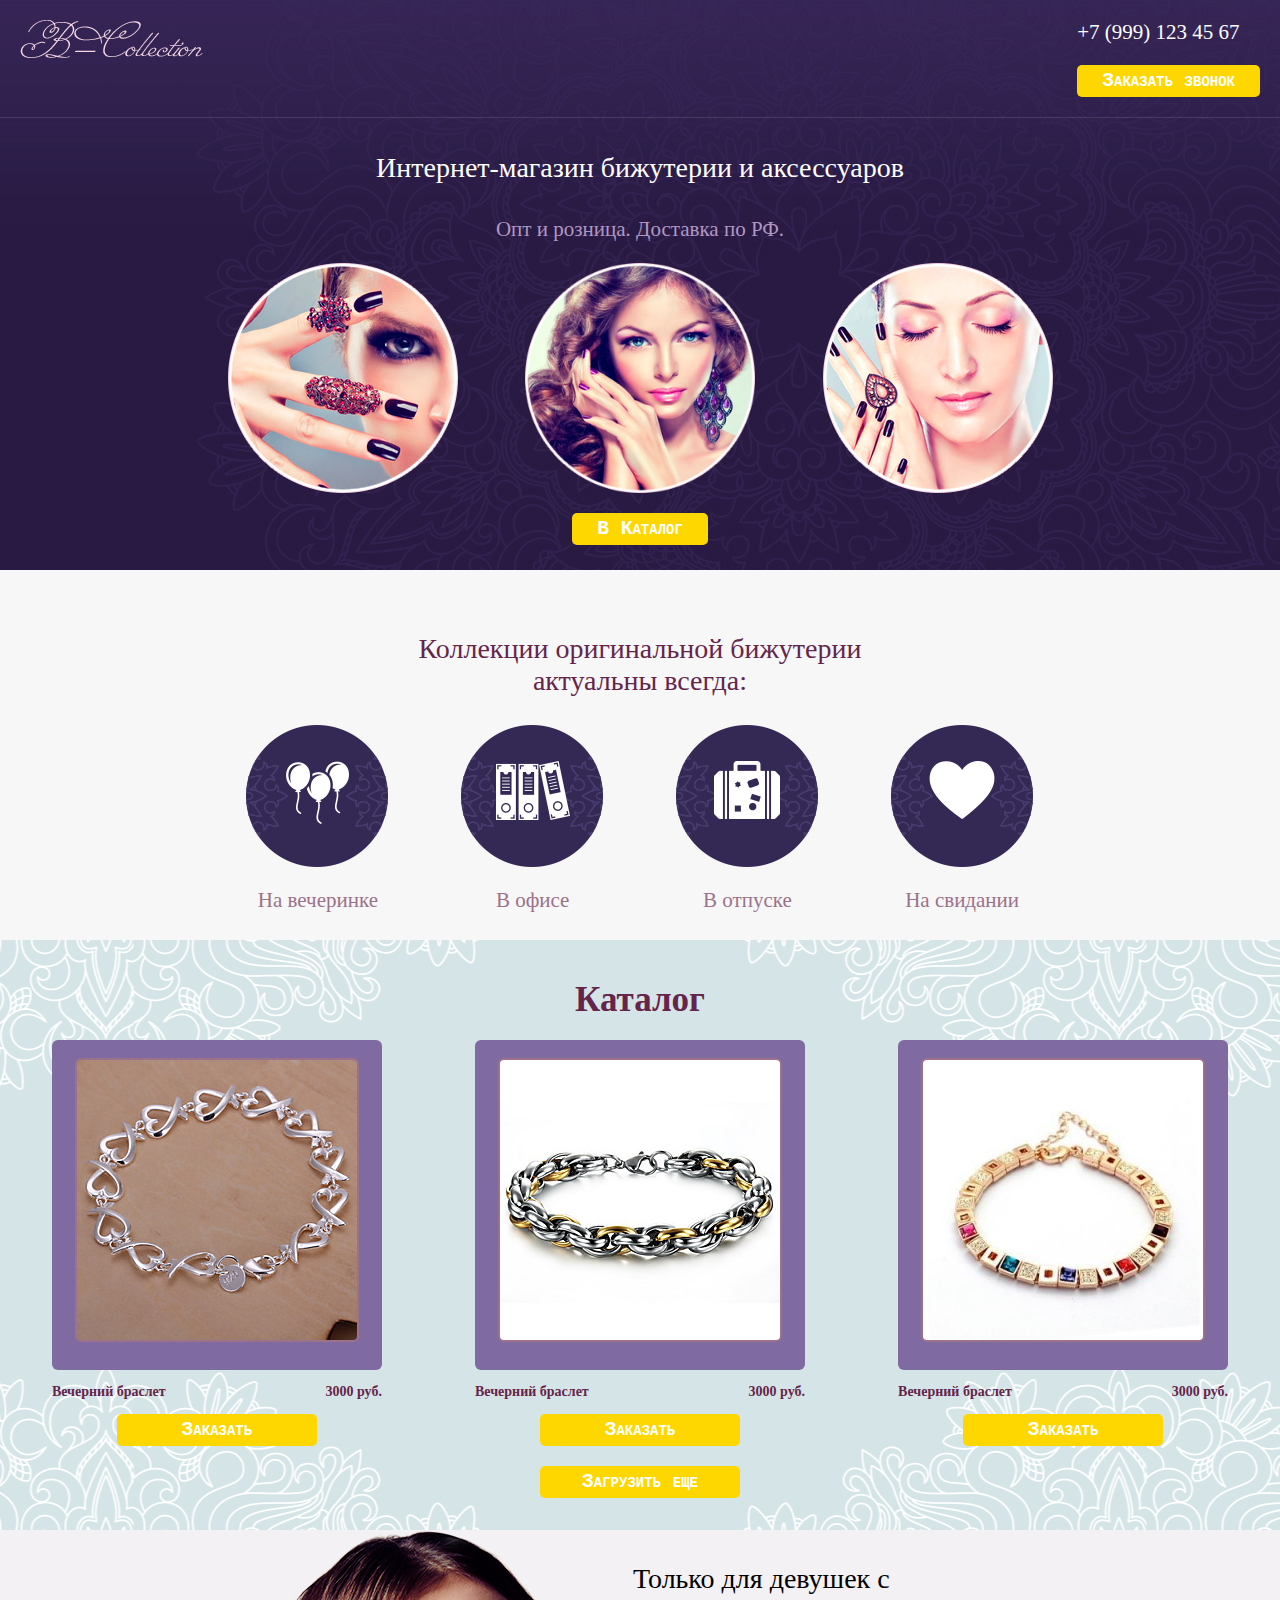
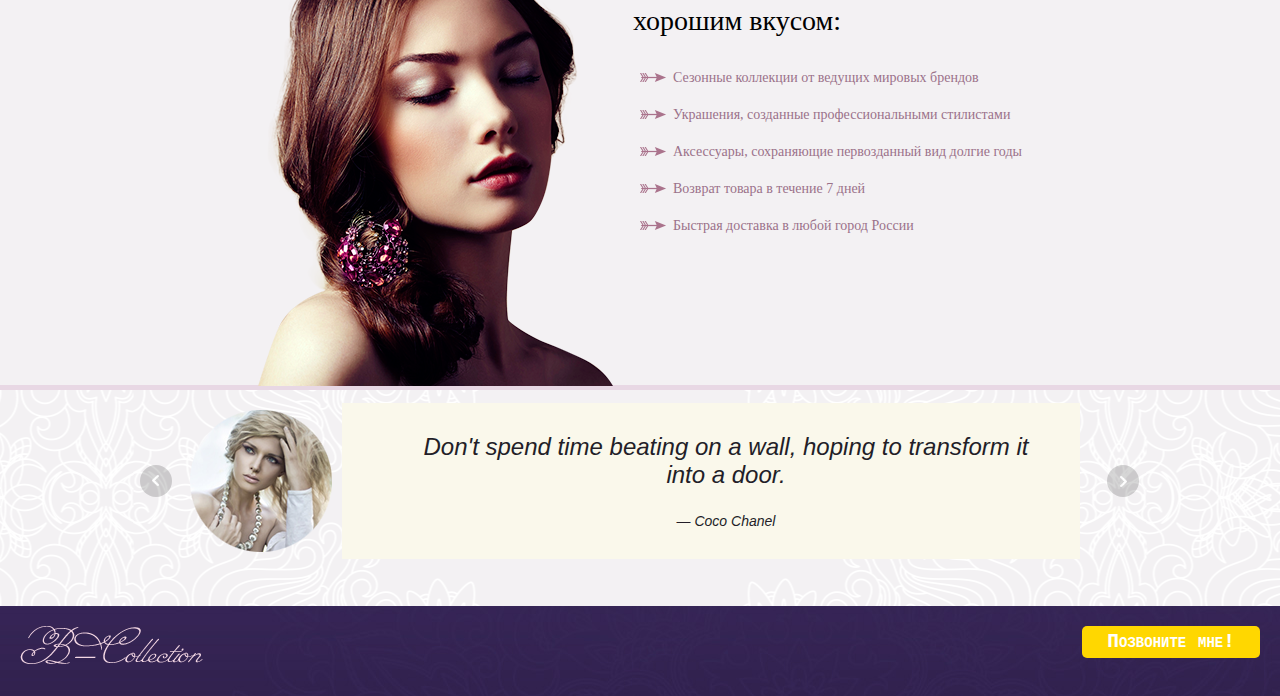
==== commit e56aae18: "Допиленный" ====
--- a/index.html
+++ b/index.html
@@ -7,7 +7,6 @@
 	<title>Интернет-магазин бижутерии и аксессуаров</title>
 	<link rel="stylesheet" type="text/css" href="css/style.css">
 	<link rel="stylesheet" href="css/unslider.css">
-	<!-- <link rel="stylesheet" href="css/unslider-dots.css"> -->
 	<link rel="stylesheet" href="css/jquery-ui.css">
 </head>
 
@@ -39,100 +38,111 @@
 					<a  class="open-form submit links__feedback_button">Заказать звонок</a>
 					<div id="loader"><span></span></div>
 					<div id="errors"></div>
-<div id="errorsss"></div>
-
-			</div>
-		</div>
-		<div class="header-catalog">
-			<div class="header-line"></div>  
-			<div class="catalog-about">
-				<p class="about_p">Интернет-магазин бижутерии и аксессуаров</p>
-			</div>
-			<div class="catalog-delivery">
-				<p class="delivery_p">Опт и розница. Доставка по РФ.</p>
-			</div>
-			<div class="catalog-images">
-				<img src="images/catalog-1.png" alt="Логотип" class="catalog-images__all catalog-images__img1">
-				<img src="images/catalog-2.png" alt="Логотип" class="catalog-images__all catalog-images__img2">
-				<img src="images/catalog-3.png" alt="Логотип" class="catalog-images__all catalog-images__img3">
-			</div>
-			<div class="catalog-input">
-				<a href="#catalog" class="submit catalog-input_button">В Каталог</a>
-			</div>
-		</div>
-	</header>
-	<main class="page-main">
-		<section class="main__collection">
-			<p class="look_p look_p_max">Коллекции оригинальной бижутерии <br> актуальны всегда:</p>
-			<p class="look_p look_p_min">Коллекции оригинальной бижутерии <br> актуальны всегда!</p>
-			<div class="collection__look_party">
-				<div class="party-images">
-					<div class="party-images-background">
-						<img src="images/party-1.png" alt="Логотип" class="party-img">
-					</div>
-					<p class="party-p">На вечеринке</p>
-
-				</div>
-				<div class="party-images">
-					<div class="party-images-background">
-						<img src="images/party-2.png" alt="Логотип" class="party-img">
-					</div>
-					<p class="party-p">В офисе</p>
-
-				</div>
-				<div class="party-images">
-					<div class="party-images-background">
-						<img src="images/party-3.png" alt="Логотип" class="party-img">
-					</div>
-					<p class="party-p">В отпуске</p>
-				</div>
-				<div class="party-images">
-					<div class="party-images-background">
-						<img src="images/party-4.png" alt="Логотип" class="party-img ">
-					</div>
-					<p class="party-p">На свидании</p>
-				</div>
-			</div>
-		</section>
-
-		<section id="catalog" class="main__catalog">
-			<p class="catalog_p">Каталог</p>
-			<div class="collection__look_catalog">
-				<div class="collection__catalog-images first_catalog-images">
-					<div class="catalog-images-background">
-						<img src="images/catalog-1.jpg" alt="Логотип" class="catalog-img">
-					</div>
-					<div class="collection-about">
-						<p class="about-p">Вечерний браслет</p>
-						<p class="collection-price">3000 руб.</p>
-						<a href="#" class="submit look_order_button">Заказать</a>
-					</div>
-				</div>
-				<div class="collection__catalog-images">
-					<div class="catalog-images-background">
-						<img src="images/catalog-2.jpg" alt="Логотип" class="catalog-img">
-					</div>
-					<div class="collection-about">
-						<p class="about-p">Вечерний браслет</p>
-						<p class="collection-price">3000 руб.</p>
-						<a href="#" class="submit look_order_button">Заказать</a>
-					</div>
-				</div>
-				<div class="collection__catalog-images">
-					<div class="catalog-images-background">
-						<img src="images/catalog-3.jpg" alt="Логотип" class="catalog-img">
-					</div>
-					<div class="collection-about">
-						<p class="about-p">Вечерний браслет</p>
-						<p class="collection-price">3000 руб.</p>
-						<a href="#" class="submit look_order_button">Заказать</a>
-					</div>
-				</div>
-			</div>
-			<div class="collection__look_order">
-			<a href="#" class="submit look_order_button load-button">Загрузить еще</a>
-			</div>
-		</section>
+
+				</div>
+			</div>
+			<div class="header-catalog">
+				<div class="header-line"></div>  
+				<div class="catalog-about">
+					<p class="about_p">Интернет-магазин бижутерии и аксессуаров</p>
+				</div>
+				<div class="catalog-delivery">
+					<p class="delivery_p">Опт и розница. Доставка по РФ.</p>
+				</div>
+				<div class="catalog-images">
+					<img src="images/catalog-1.png" alt="Логотип" class="catalog-images__all catalog-images__img1">
+					<img src="images/catalog-2.png" alt="Логотип" class="catalog-images__all catalog-images__img2">
+					<img src="images/catalog-3.png" alt="Логотип" class="catalog-images__all catalog-images__img3">
+				</div>
+				<div class="catalog-input">
+					<a href="#catalog" class="submit catalog-input_button">В Каталог</a>
+				</div>
+			</div>
+		</header>
+		<main class="page-main">
+			<section class="main__collection">
+				<p class="look_p look_p_max">Коллекции оригинальной бижутерии <br> актуальны всегда:</p>
+				<p class="look_p look_p_min">Коллекции оригинальной бижутерии <br> актуальны всегда!</p>
+				<div class="collection__look_party">
+					<div class="party-images">
+						<div class="party-images-background">
+							<img src="images/party-1.png" alt="Логотип" class="party-img">
+						</div>
+						<p class="party-p">На вечеринке</p>
+
+					</div>
+					<div class="party-images">
+						<div class="party-images-background">
+							<img src="images/party-2.png" alt="Логотип" class="party-img">
+						</div>
+						<p class="party-p">В офисе</p>
+
+					</div>
+					<div class="party-images">
+						<div class="party-images-background">
+							<img src="images/party-3.png" alt="Логотип" class="party-img">
+						</div>
+						<p class="party-p">В отпуске</p>
+					</div>
+					<div class="party-images">
+						<div class="party-images-background">
+							<img src="images/party-4.png" alt="Логотип" class="party-img ">
+						</div>
+						<p class="party-p">На свидании</p>
+					</div>
+				</div>
+			</section>
+
+			<section id="catalog" class="main__catalog">
+				<p class="catalog_p">Каталог</p>
+				<div class="collection__look_catalog">
+					<div class="collection__catalog-images first_catalog-images">
+						<div class="catalog-images-background">
+							<img src="images/catalog-1.jpg" alt="Логотип" class="catalog-img">
+						</div>
+						<div class="collection-about">
+							<p class="about-p">Вечерний браслет</p>
+							<p class="collection-price">3000 руб.</p>
+							<a data="1" class="order submit look_order_button">Заказать</a>
+						</div>
+					</div>
+					<div class="collection__catalog-images">
+						<div class="catalog-images-background">
+							<img src="images/catalog-2.jpg" alt="Логотип" class="catalog-img">
+						</div>
+						<div class="collection-about">
+							<p class="about-p">Вечерний браслет</p>
+							<p class="collection-price">3000 руб.</p>
+							<a data="2" class="submit look_order_button">Заказать</a>
+						</div>
+					</div>
+					<div class="collection__catalog-images">
+						<div class="catalog-images-background">
+							<img src="images/catalog-3.jpg" alt="Логотип" class="catalog-img">
+						</div>
+						<div class="collection-about">
+							<p class="about-p">Вечерний браслет</p>
+							<p class="collection-price">3000 руб.</p>
+							<a href="#" class="submit look_order_button">Заказать</a>
+						</div>
+					</div>
+				</div>
+								
+ <div id="wrapper">
+            <div id="data-container">
+
+            </div>
+
+            <div id="loading-div">            </div>
+        </div>
+<div class="collection__look_order">
+					<a id="button-more" onclick="lazyload.load()" class="submit look_order_button ">Загрузить еще</a>
+				</div>
+
+  			</section>
+
+  			      
+			
 			<section class="page-main__list">
 				<div class="list_content">
 					<div class="list_image"> 
@@ -152,56 +162,171 @@
 				</div>
 			</section>
 			<section class="main-rewiews">
-			<div class="rewiews-block">
-				<div class="my-slider center-block-main">
-					<ul class="rewiews-ul">
-						<li>
-							<div class="rewiews-content">
-								<img src="images/rewiews-1.png" alt="Отзыв 1" class="rewiews__img">
-								<blockquote class="blockquote">
-									<p class="blockquote_p">Don't spend time beating on a wall, hoping to transform it into a door.</p>
-									<footer>— <cite>Coco Chanel</cite></footer>
-								</blockquote>
-							</div>
-						</li>
-						<li>
-							<div class="rewiews-content">
-								<img src="images/rewiews-2.png" alt="Отзыв 1" class="rewiews__img">
-								<blockquote class="blockquote">
-									<p class="blockquote_p">Don't spend time beating on a wall, hoping to transform it into a door.</p>
-									<footer>— <cite>Coco Chanel</cite></footer>
-								</blockquote>
-							</div>
-						</li>
-						<li>
-							<div class="rewiews-content">
-								<img src="images/rewiews-3.png" alt="Отзыв 1" class="rewiews__img">
-								<blockquote class="blockquote">
-									<p class="blockquote_p">Don't spend time beating on a wall, hoping to transform it into a door.</p>
-									<footer>— <cite>Coco Chanel</cite></footer>
-								</blockquote>
-							</div>
-						</li>
-					</ul>
-				</div>
-			</div>
+				<div class="rewiews-block">
+					<div class="my-slider center-block-main">
+						<ul class="rewiews-ul">
+							<li>
+								<div class="rewiews-content">
+									<img src="images/rewiews-1.png" alt="Отзыв 1" class="rewiews__img">
+									<blockquote class="blockquote">
+										<p class="blockquote_p">Don't spend time beating on a wall, hoping to transform it into a door.</p>
+										<footer>— <cite>Coco Chanel</cite></footer>
+									</blockquote>
+								</div>
+							</li>
+							<li>
+								<div class="rewiews-content">
+									<img src="images/rewiews-2.png" alt="Отзыв 1" class="rewiews__img">
+									<blockquote class="blockquote">
+										<p class="blockquote_p">Don't spend time beating on a wall, hoping to transform it into a door.</p>
+										<footer>— <cite>Coco Chanel</cite></footer>
+									</blockquote>
+								</div>
+							</li>
+							<li>
+								<div class="rewiews-content">
+									<img src="images/rewiews-3.png" alt="Отзыв 1" class="rewiews__img">
+									<blockquote class="blockquote">
+										<p class="blockquote_p">Don't spend time beating on a wall, hoping to transform it into a door.</p>
+										<footer>— <cite>Coco Chanel</cite></footer>
+									</blockquote>
+								</div>
+							</li>
+						</ul>
+					</div>
+				</div>
 			</section>
 		</main>
 		<footer class="page__footer">
 			<div class="footer__logo">
 				<div class="footer__logo_img">
-					<a href="#"><img src="images/logo.png" alt="Логотип" class="logo__img"></a>
+					<img src="images/logo.png" alt="Логотип" id="card-img" class="logo__img">
 				</div>
 			</div>
 			<div class="header__links">
 				<div class="links_feedback">
-					<a href="#" class="submit links__feedback_button">Позвоните мне!</a>
+					<a href="#" class="open-form submit links__feedback_button">Позвоните мне!</a>
 				</div>
 			</div>
 		</footer>
+		<div id="card" class="position">
+			<header class="position-header">
+				<p id="card-title" class="position-header_p" >Название товара</p>
+			</header>
+			<div class="position-card">
+				<div class="card-img">
+					<img id="card-image" src="img_catalog/no.jpg" alt="Название товара" />
+				</div>
+				<div class="card-about">
+					<p id="card-about" class="card-about_p">Lorem ipsum dolor sit amet, consectetur adipisicing elit. Aliquam fuga, minus aspernatur sapiente veniam ex nostrum doloribus nihil sed repudiandae non expedita dicta dolores laudantium, mollitia debitis natus obcaecati iste.</p>
+					<p id="card-price" class="card-about_price">3000 рублей</p>
+				</div>
+			</div>
+			<footer class="card-footer">
+				<form action="card.php" method="post" class="card-form">
+					<fieldset class="card-fieldset">
+						<p class="card-form_p">
+							<label class="card-form_label" for="card-name">Имя:</label>
+							<input type="text" name="card-name" class="card-name" id="card-name">
+						</p>
+						<p class="card-form_p">
+							<label class="card-form_label" for="card-tel">Телефон</label>
+							<input type="text" name="card-tel" class="card-tel" id="card-tel">
+						</p>
+					</fieldset>
+					<input type="hidden" id="parent" name="parent" value="0">
+					<!-- <a  class="submit links__feedback_button">Заказать звонок</a> -->
+					<!-- <button class="links__feedback_button submit card-order">Позвоните мне!</button> -->
+				</form>
+			</footer>
+		</div>
 		<script src="http://code.jquery.com/jquery-2.1.4.min.js"></script>
 		<script src="js/unslider-min.js"></script>
 		<script src="js/jquery-ui.min.js"></script>
+      <!--   <script type="text/javascript" src="./lazyload.js"></script> -->
+		 <script src="js/lazyload.js"></script> 
+		<script>
+			$(document).ready(function(){
+				$('.order').click(function(){
+					var parent = $(this).attr('data');
+					$this = $(this);
+					$.ajax({
+						url: 'get.php',
+						type: 'POST', 
+						data: { parent: parent},
+						success: function(res){
+							var result = JSON.parse(res);
+							console.log(result.name);
+							$('#card-title').text(result.name);
+							$('#card-about').text(result.about);
+							var price = 'Цена: ' + result.price + ' рублей';
+							$('#card-price').text(price);
+							$('#parent').val(parent);
+							var image = 'img_catalog/' + result.img;
+							$("#card-image").attr("src",image);
+							$('#card').dialog('open');
+						},
+					});
+				});
+				$( function() {
+					$( "#card" ).dialog({
+						autoOpen: false,
+						width: 750,
+						height: 750,
+						modal: true,    
+						resizable: false,
+						draggable: false,
+						show: {effect: 'slide', duration: 700},
+						hide: {effect: 'explode', duration: 700},
+						buttons: {
+							"Ждать звонок!": function(){
+								var cardAuthor = $.trim($('#card-name').val());
+								var cardTel = $.trim($('#card-tel').val());
+
+								if(cardTel == '' || cardAuthor == ''){
+									alert('Все поля обязательны к заполнению');
+									return;
+								}
+								$('#card-tel').val('');
+								$(this).dialog('close');
+								$.ajax({
+									url: 'add_comment.php',
+									type: 'POST',
+									data: {cardAuthor: cardAuthor, cardTel: cardTel},
+									beforeSend: function(){
+										$('#loader').fadeIn();
+									},
+									success: function(res){
+										var result = JSON.parse(res);
+										if(result.answer == 'Комментарий добавлен!'){
+										}
+										else{
+											$('#errors').text(result.answer);
+											$('#errors').delay(1000).queue(function(){
+												$(this).dialog('open');
+												$(this).dequeue();
+											});
+										}
+									},
+									error: function(){
+										alert("Ошибка!");
+									},
+									complete: function(){
+										$('#loader').delay(1000).fadeOut();					 
+									}
+								});
+							},
+							"Отмена": function(){
+								$(this).dialog('close');
+								$('#card-tel').val('');
+							}
+						}
+						
+					});
+
+				} );
+			});
+		</script>
 		<script>
 			jQuery(document).ready(function($) {
 				$('.my-slider').unslider({
@@ -213,6 +338,7 @@
 		</script>
 		<script>
 			$(document).ready(function(){
+
 				$('#errors').dialog({
 					autoOpen: false,
 					width: 450,
@@ -221,14 +347,7 @@
 					show: {effect: 'slide', duration: 700},
 					hide: {effect: 'explode', duration: 700},
 				});
-								$('#errorsss').dialog({
-					autoOpen: false,
-					width: 450,
-					modal: true,
-					title: 'Сообщение:',
-					show: {effect: 'slide', duration: 700},
-					hide: {effect: 'explode', duration: 700},
-				});
+
 				$('#form-wrap').dialog({
 					autoOpen: false,
 					width: 350,
@@ -260,17 +379,12 @@
 									var result = JSON.parse(res);
 									if(result.answer == 'Комментарий добавлен!'){
 									}
-										else{
-										// если комментарий не добавлен
+									else{
 										$('#errors').text(result.answer);
 										$('#errors').delay(1000).queue(function(){
 											$(this).dialog('open');
 											$(this).dequeue();
 										});
-										/*$('#errors').delay(1000).queue(function(next){
-											$(this).dialog('open');
-											next();
-										});*/
 									}
 								},
 								error: function(){
@@ -290,18 +404,20 @@
 				$('.open-form').click(function(){
 					$('#form-wrap').dialog('open');
 				});
+
 			});
 		</script>
-<!-- 		<script>
-			function setEqualHeight(columns) { 
-				var tallestcolumn = 0; 
-				columns.each( function() { 
-					currentHeight = $(this).height(); 
-					if(currentHeight > tallestcolumn) { tallestcolumn = currentHeight; } } ); 
-				columns.height(tallestcolumn); 
-			} 
-
-			$(document).ready(function() { setEqualHeight($(".block4-main-content")); });
-		</script> -->
+		<script>
+			$(document).ready(function(){
+				$("a[href*=#]").bind("click", function(e){
+					var anchor = $(this);
+					$('html, body').stop().animate({
+						scrollTop: $(anchor.attr('href')).offset().top
+					}, 500);
+					e.preventDefault();
+					return false;
+				});
+			});
+		</script> 
 	</body>
 	</html>--- a/css/style.css
+++ b/css/style.css
@@ -29,13 +29,18 @@
 }
 .submit {
     text-decoration: none;
-    padding: 10px 25px 10px 25px;
+    padding: 5px 25px 5px 25px;
     border-radius: 5px;
     text-align: center;
     display: inline-block;
     background: gold;
-    color: #9451A0;
+    color: white;
     cursor: pointer;
+    font-size: 1.4em;
+    font-family: Andale Mono, monospace;
+    font-weight: 800;
+    font-variant: small-caps;
+    
 }
 .links__feedback_button {
     font-weight: 700;
@@ -148,7 +153,8 @@
     color: #9b728a;
 }
 .main__catalog {
-    height: 570px;
+    min-height: 570px;
+    /*height: 570px;*/
     padding: 10px 0 0 0;
     width: 100%;
     padding-top: 20px;
@@ -179,7 +185,6 @@
     border: 2px solid #9b728a;;
     border-radius: 6px;
     margin: 18px 0;
-
 }
 .catalog_p {
     font-size: 2.5em;
@@ -317,21 +322,12 @@
     margin: 0 10px;
     color: #231E28;
     padding: 30px 30px 30px 60px;
-    border-left: 8px solid #CBDDE7;
     position: relative;
     background: #FAF8EB;
     font-family: 'Lato', sans-serif;
     font-weight: 300;
 }
-.blockquote:before{
-    content: "\201C";
-    font-family: Arial;
-    color: #CBDDE7;
-    font-size: 70px;
-    position: absolute;
-    left: 15px;
-    top: 5px;
-}
+
 .blockquote_p {
     font-style: italic;
     font-size: 24px;
@@ -587,3 +583,112 @@
     top:50%;
     margin: -7px 0 0 -56px;
 }
+.position {
+    padding: 5px;
+}
+.position-header {
+    padding: 0;
+    margin: 0 auto;
+}
+.position-header_p {
+    font-size: 1.5em;
+    text-align: center;
+    color: #9b728a;
+}
+.card-img {
+height: 280px;
+    width: 280px;
+    color: #9b728a;
+    border: 2px solid #9b728a;
+    border-radius: 6px;
+    margin: 0 auto;
+}
+
+.card-about_p {
+  font-size: 1.1em; 
+  color: gray; 
+  margin: 6px;
+}
+.card-about_price {
+  margin: 3px;
+  font-size: 1.6em; 
+  color: #9b728a;
+  text-align: center;
+  font-weight: bold;
+}
+.card-form_p {
+    margin-bottom: 20px;
+}
+.card-form_label {
+    width: 180px;
+    float: left;
+    color: #999;
+    padding-top: 5px;
+    font-size: 1em;
+}
+.form input{
+    width: 300px;
+    margin: 0 auto;
+}
+
+.card-form input {
+    padding: 9px;
+    border: 1px solid #E5E5E5;
+    border-radius: 5px;
+    box-shadow: 0 0 8px rgba(0, 0, 0, 0.1);
+    -moz-box-shadow: 0 0 8px rgba(0, 0, 0, 0.1);
+    -webkit-box-shadow: 0 0 8px rgba(0, 0, 0, 0.1);
+    background: #FFF url('../images/bg.jpg') left top repeat-x;
+}
+
+.card-form input:hover, 
+.card-form input:focus {
+    border-color: #C9C9C9;
+    box-shadow: 0 0 8px rgba(0, 0, 0, 0.3);
+    -moz-box-shadow: 0 0 8px rgba(0, 0, 0, 0.3);
+    -webkit-box-shadow: 0 0 8px rgba(0, 0, 0, 0.3);
+}
+.card-footer {
+    width: 90%;
+    margin: 0 auto;
+    text-align: center;
+}
+.card-fieldset {
+    border: 1px #E9E9E9 solid;
+    margin-bottom: 5px;
+}
+.card-order {
+    margin: 0 auto;
+}
+/*====================== LAZY LOAD ===========================*/
+
+/*#wrapper{
+    width: 100%;
+    margin: 0 auto;
+    min-height: 500px;
+    background-color: #e9e9e9;
+    color: #333;
+    padding: 10px;
+    text-align: center;
+}*/
+
+#data-container{
+    margin: 15px;
+}
+
+#data-container .data-item{
+    background-color: #444444;
+    border-radius: 5px;
+    -moz-border-radius: 5px;
+    -webkit-border-radius: 5px;
+    padding: 5px;
+    margin: 5px;
+    color: #fff;
+}
+
+/*#loading-div{
+    display: none;
+}*/
+/*====================== OFF LAZY LOAD ===========================*/
+
+
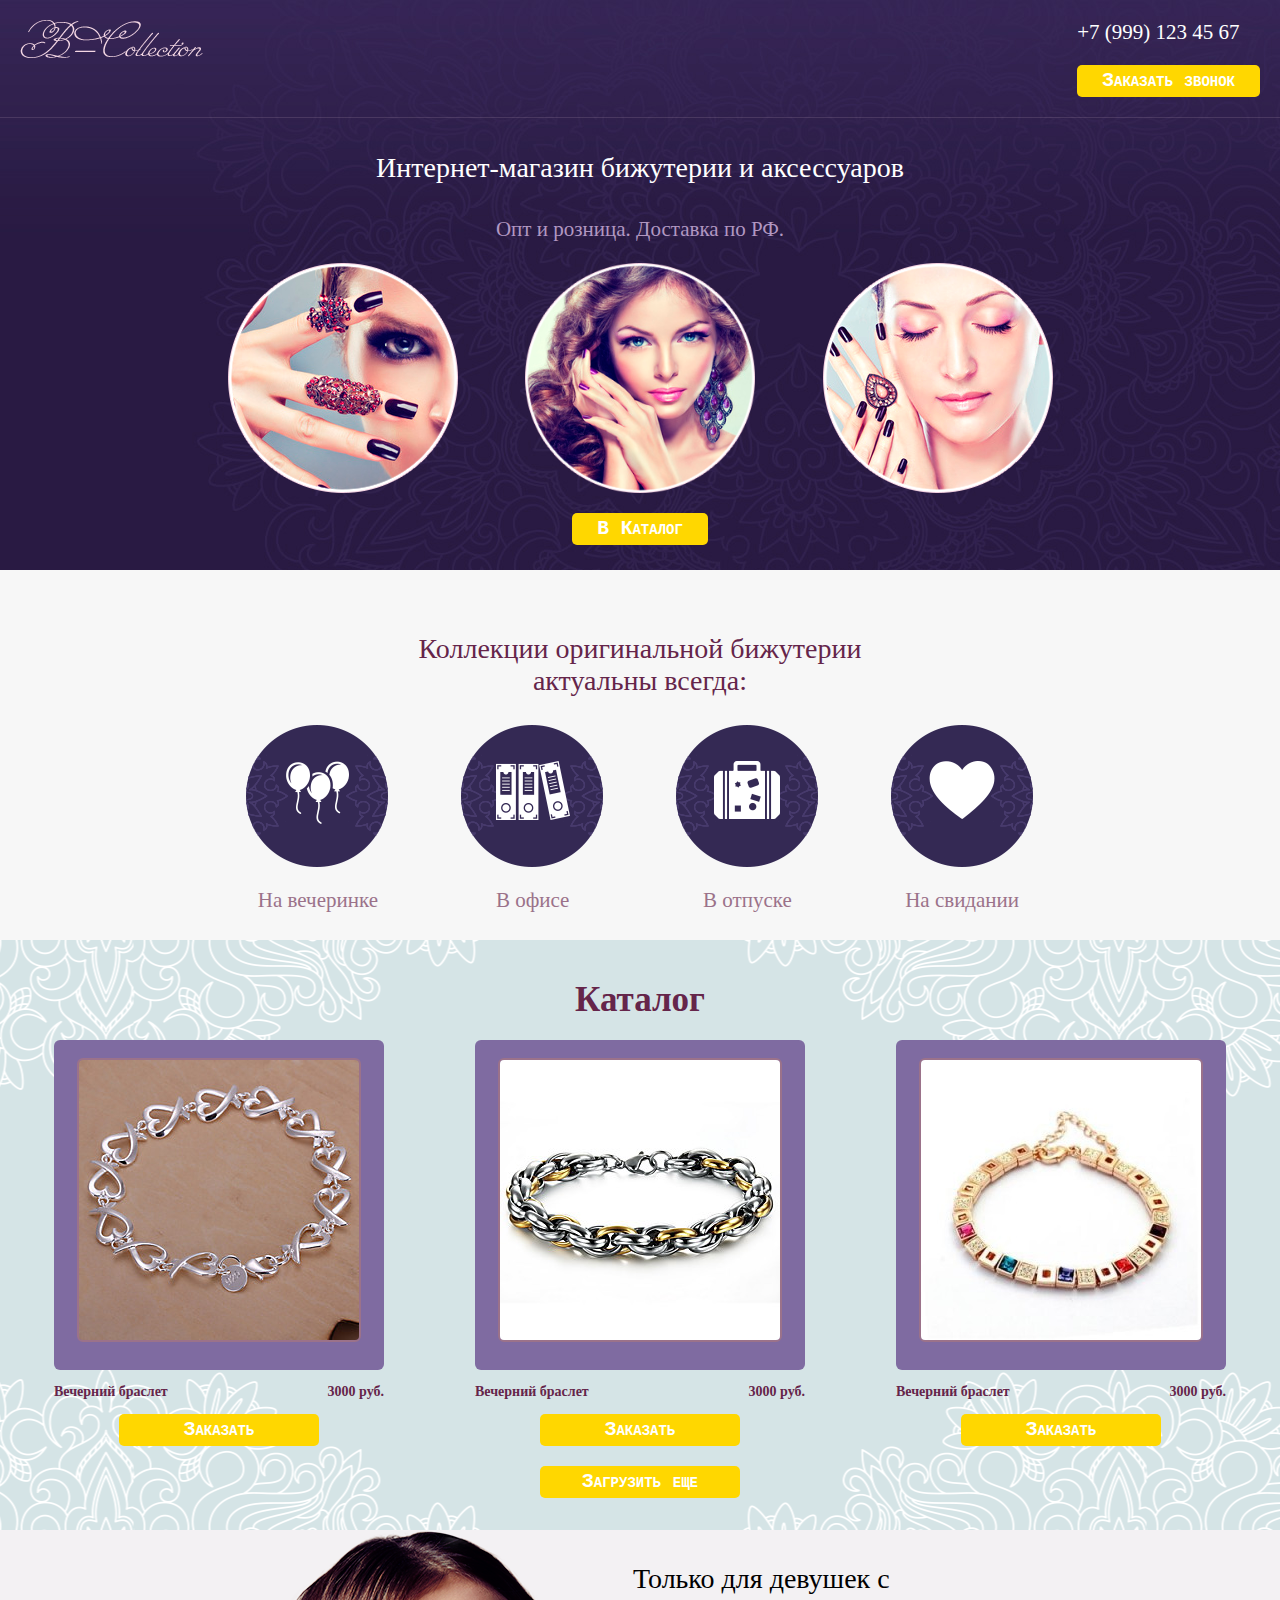
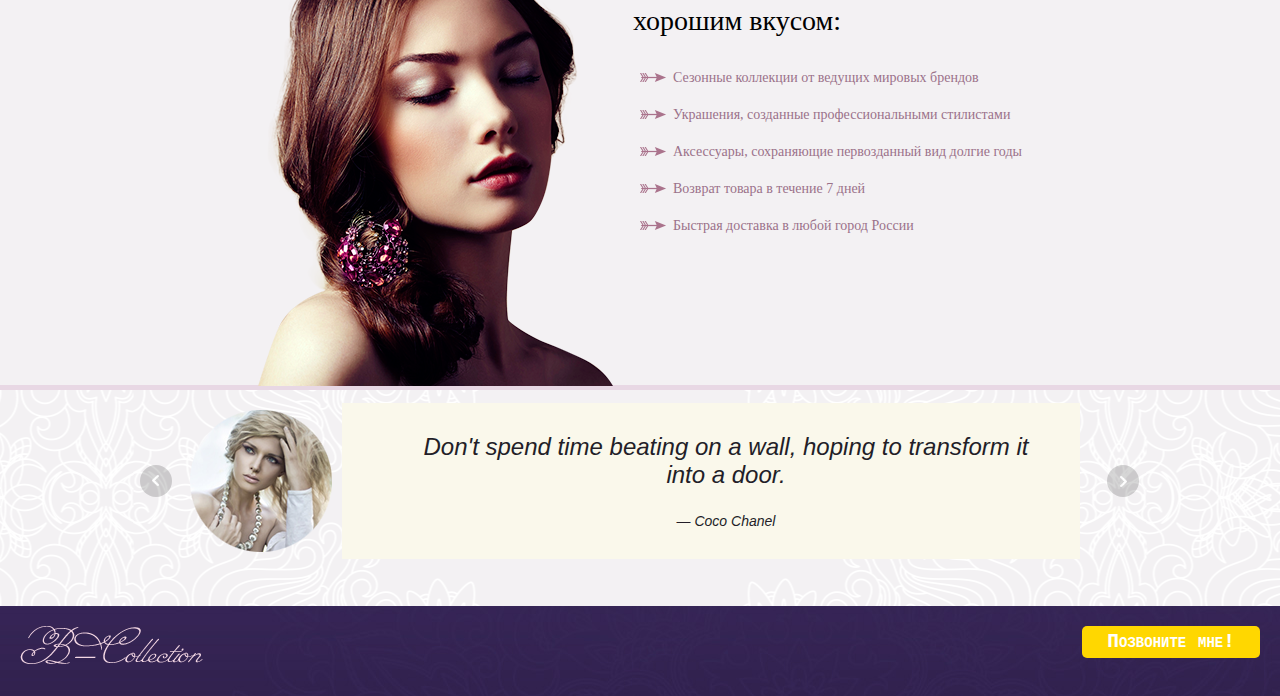
==== commit e9fd0209: "Final" ====
--- a/index.html
+++ b/index.html
@@ -37,6 +37,7 @@
 					</div>
 					<a  class="open-form submit links__feedback_button">Заказать звонок</a>
 					<div id="loader"><span></span></div>
+				
 					<div id="errors"></div>
 
 				</div>
@@ -128,17 +129,13 @@
 					</div>
 				</div>
 								
- <div id="wrapper">
-            <div id="data-container">
-
-            </div>
-
-            <div id="loading-div">            </div>
-        </div>
-<div class="collection__look_order">
-					<a id="button-more" onclick="lazyload.load()" class="submit look_order_button ">Загрузить еще</a>
-				</div>
-
+				<div id="wrapper">
+					<div id="data-container"></div>
+					<div id="loading-div"></div>
+				</div>
+				<div class="collection__look_order">
+					<a id="button-more" onclick="lazyload.load()" class="submit look_order_button katalog_button">Загрузить еще</a>
+				</div>
   			</section>
 
   			      
@@ -205,7 +202,7 @@
 			</div>
 			<div class="header__links">
 				<div class="links_feedback">
-					<a href="#" class="open-form submit links__feedback_button">Позвоните мне!</a>
+					<a class="open-form submit links__feedback_button">Позвоните мне!</a>
 				</div>
 			</div>
 		</footer>
@@ -339,6 +336,7 @@
 		<script>
 			$(document).ready(function(){
 
+
 				$('#errors').dialog({
 					autoOpen: false,
 					width: 450,
@@ -355,8 +353,9 @@
 					title: 'Введите ваши данные',
 					resizable: false,
 					draggable: false,
-					show: {effect: 'slide', duration: 700},
-					hide: {effect: 'explode', duration: 700},
+					position: { my: "center", at: "top", of: window },
+					show: {effect: "blind", duration: 500},
+					hide: {effect: 'blind', duration: 500},
 					buttons: {
 						"Ждать звонок!": function(){
 							var commentAuthor = $.trim($('#comment-author').val());
@@ -366,6 +365,7 @@
 								alert('Все поля обязательны к заполнению');
 								return;
 							}
+							$('#bg_layer').show();
 							$('#comment-text').val('');
 							$(this).dialog('close');
 							$.ajax({
--- a/css/style.css
+++ b/css/style.css
@@ -436,8 +436,18 @@
     }
 }
 @media screen and (max-width: 570px) {
+    .page__header {
+        height: 610px;
+    }
     .header__logo {
-        display: none;
+        float: none;
+        width: 99%;
+        margin: 0 auto;
+    }
+    .header__logo_img {
+        display: block;
+        width: 180px;
+        margin: 0 auto;
     }
     .header__links {
         float: none;
@@ -446,6 +456,9 @@
     .links_phone {
         font-size: 1.5em;
     }
+    .about_p{
+        margin: 5px;
+    }
     .delivery_p {
         display: none;
     }
@@ -460,6 +473,9 @@
     }
 }
 @media screen and (max-width: 490px) {
+    .page__header {
+        height: 610px;
+    }
     .catalog-images__img2 {
         display: none;
     }
@@ -485,7 +501,7 @@
 }
 @media screen and (max-width: 345px) {
     .page__header {
-        height: 620px;
+        height: 630px;
     }
        .main__catalog {
         height: 1900px;
@@ -583,6 +599,14 @@
     top:50%;
     margin: -7px 0 0 -56px;
 }
+#bg_layer {
+    position: absolute;
+    z-index: 15;
+    width: 100%;
+    height: 100%;
+    background: #000;
+    opacity: 0.5;
+}
 .position {
     padding: 5px;
 }
@@ -690,5 +714,9 @@
     display: none;
 }*/
 /*====================== OFF LAZY LOAD ===========================*/
-
-
+.collection__look_catalog {
+    margin: 15px;
+}
+.katalog_button{
+    margin-bottom: 10px;
+}
